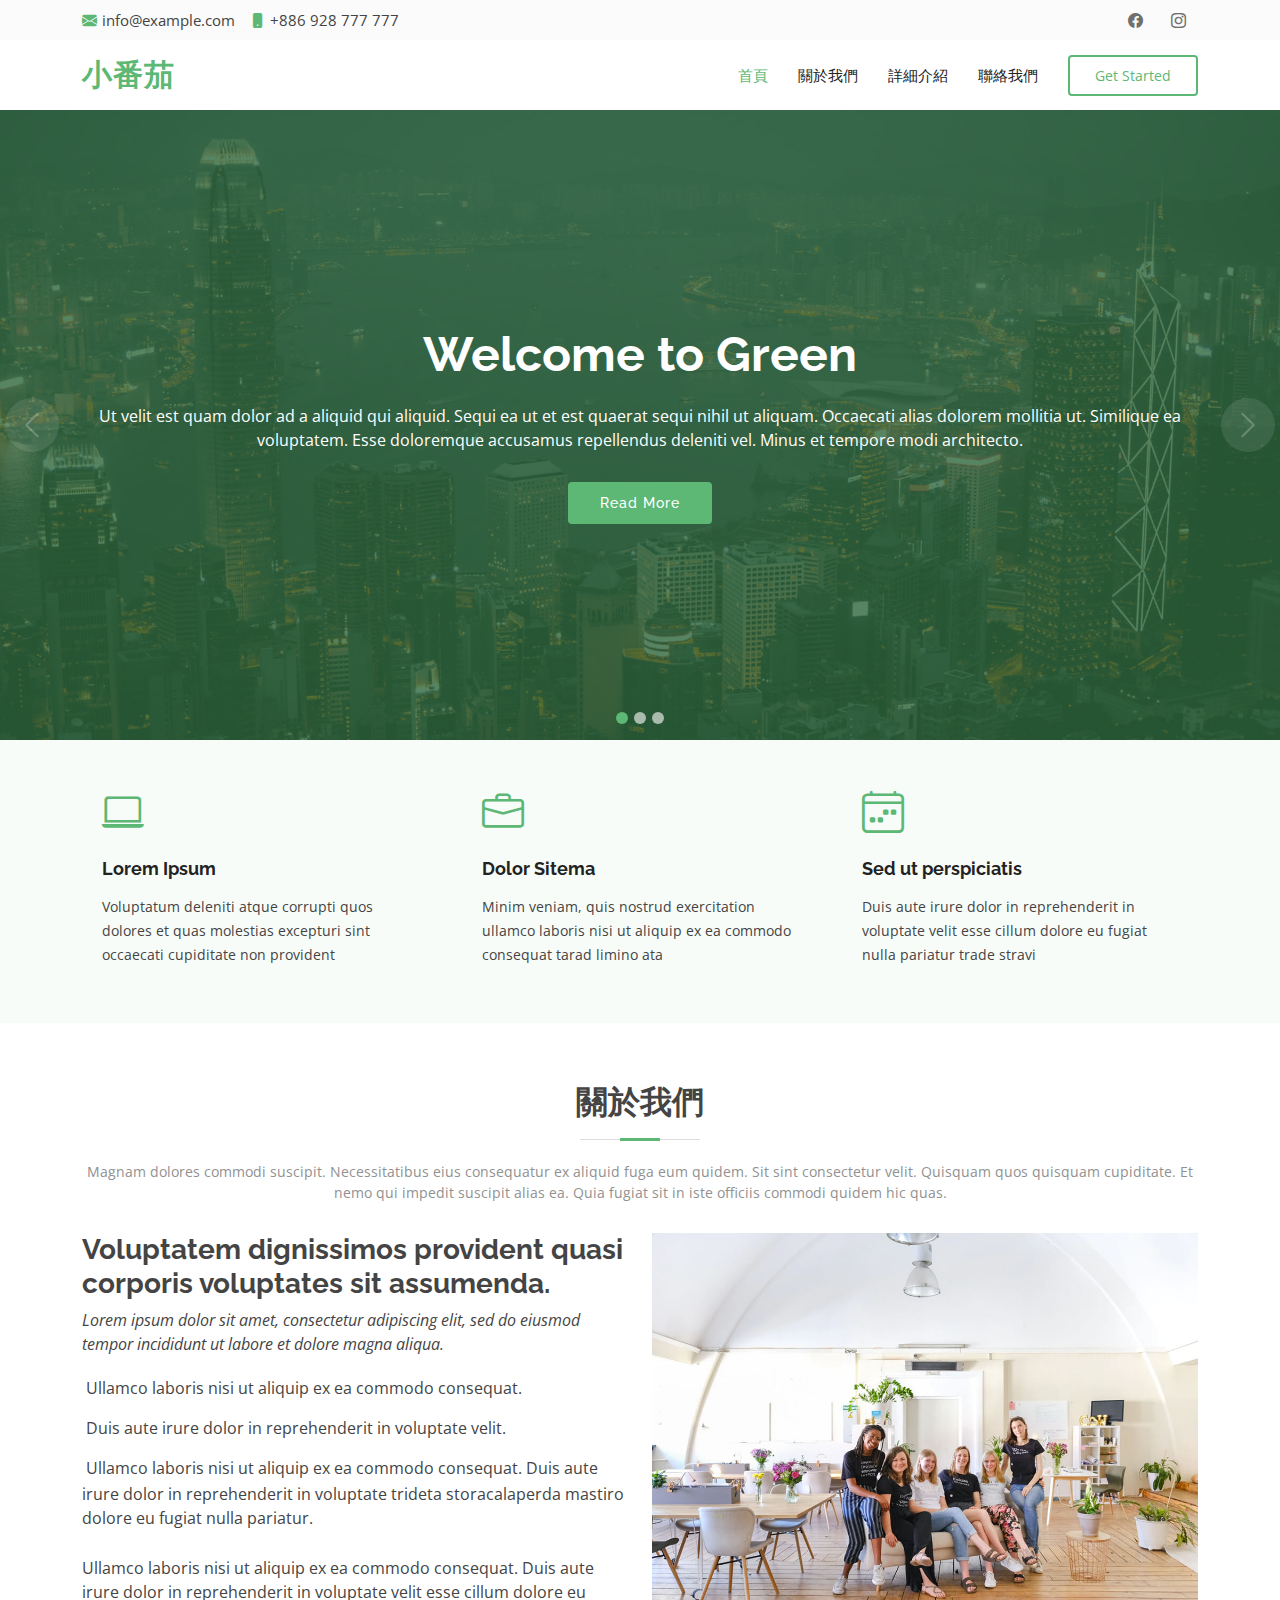
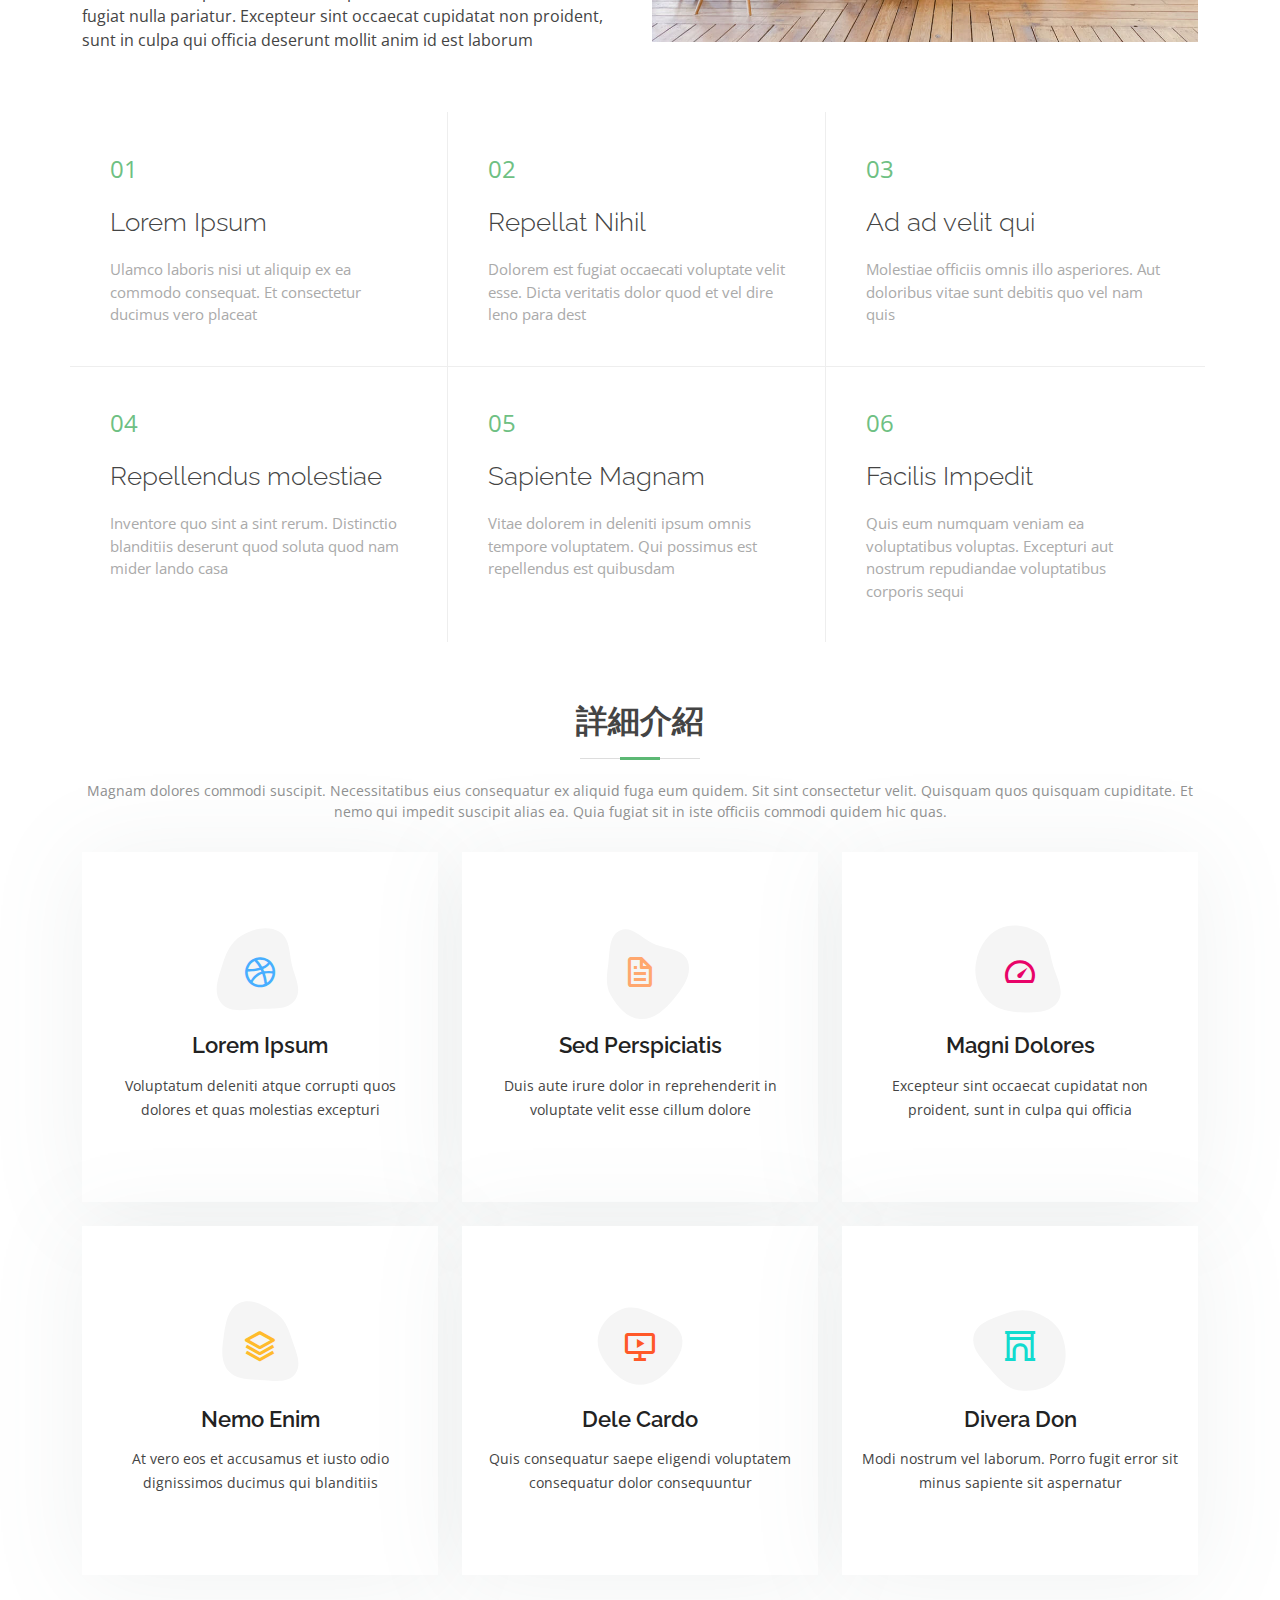
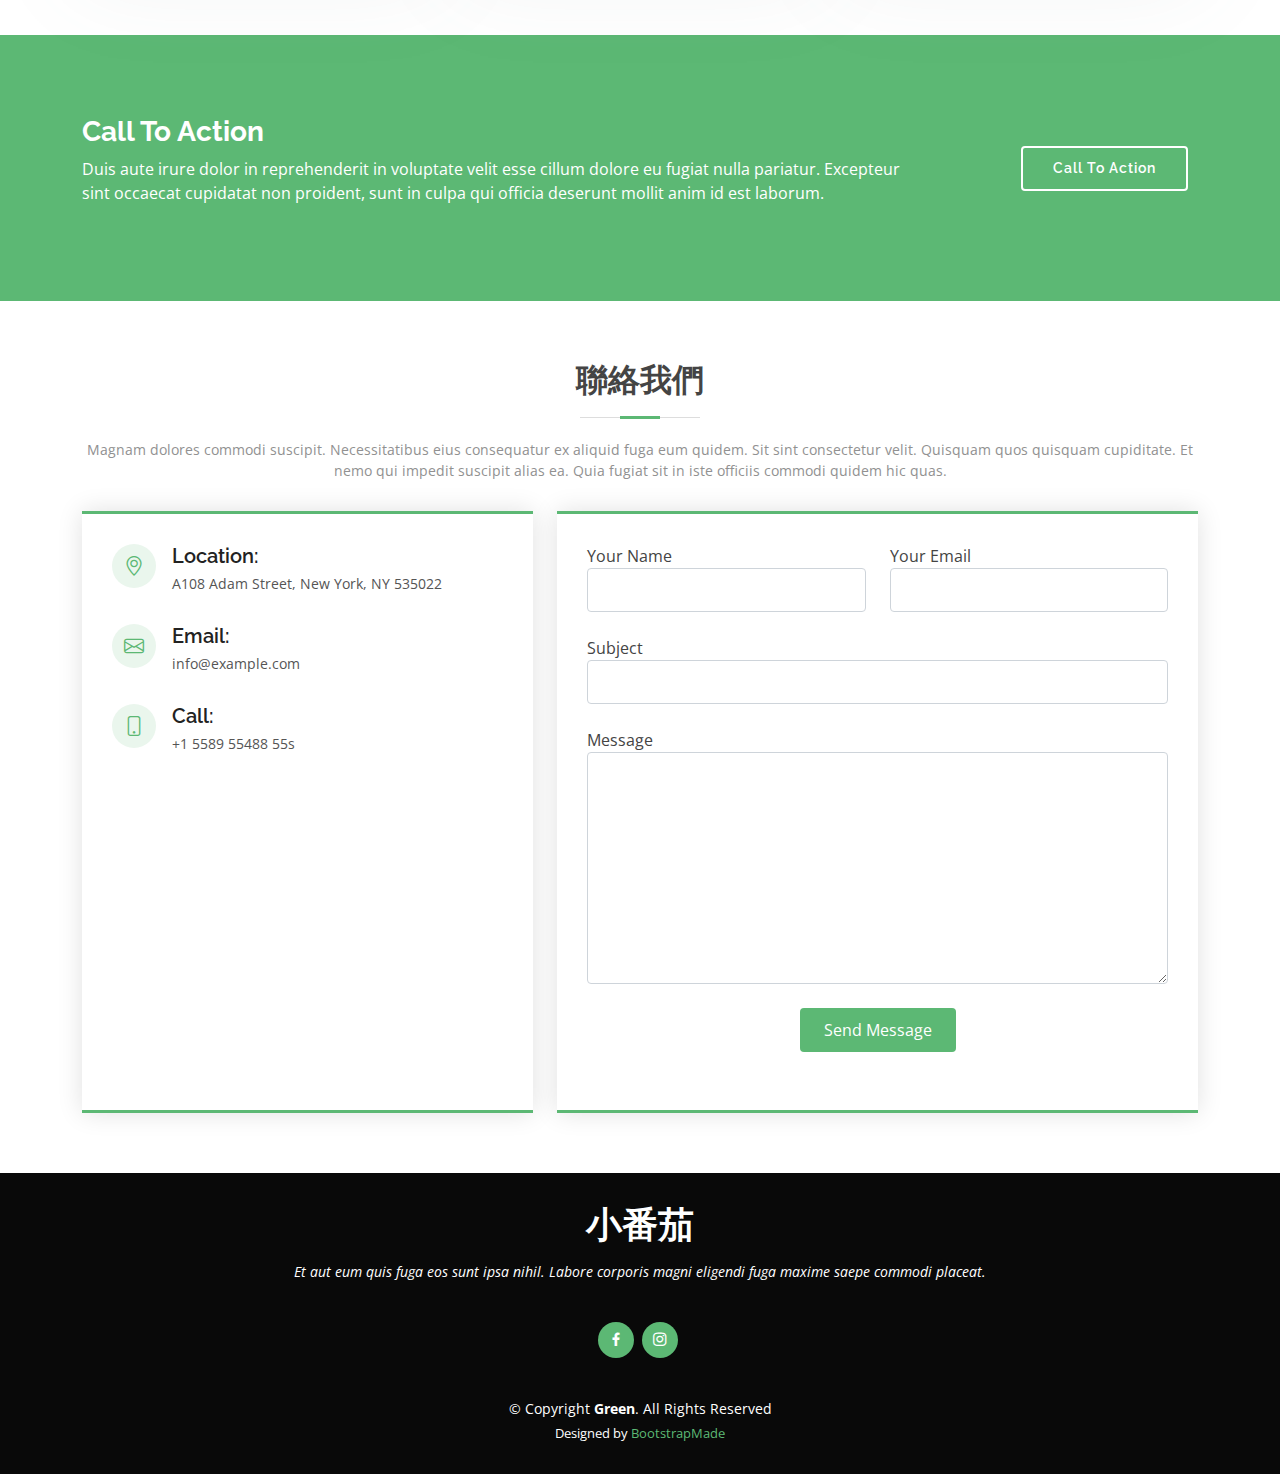
==== Green/index.html @ d003eef8 "init" ====
<!DOCTYPE html>
<html lang="en">
   <head>
      <meta charset="utf-8" />
      <meta content="width=device-width, initial-scale=1.0" name="viewport" />

      <title>範本1-首頁</title>
      <meta content="" name="description" />
      <meta content="" name="keywords" />

      <!-- Favicons -->
      <link href="assets/img/favicon.png" rel="icon" />
      <link href="assets/img/apple-touch-icon.png" rel="apple-touch-icon" />

      <!-- Google Fonts -->
      <link
         href="https://fonts.googleapis.com/css?family=Open+Sans:300,300i,400,400i,600,600i,700,700i|Raleway:300,300i,400,400i,500,500i,600,600i,700,700i|Poppins:300,300i,400,400i,500,500i,600,600i,700,700i"
         rel="stylesheet"
      />

      <!-- Vendor CSS Files -->
      <link href="assets/vendor/animate.css/animate.min.css" rel="stylesheet" />
      <link
         href="assets/vendor/bootstrap/css/bootstrap.min.css"
         rel="stylesheet"
      />
      <link
         href="assets/vendor/bootstrap-icons/bootstrap-icons.css"
         rel="stylesheet"
      />
      <link
         href="assets/vendor/boxicons/css/boxicons.min.css"
         rel="stylesheet"
      />
      <link
         href="assets/vendor/glightbox/css/glightbox.min.css"
         rel="stylesheet"
      />
      <link
         href="assets/vendor/swiper/swiper-bundle.min.css"
         rel="stylesheet"
      />

      <!-- Template Main CSS File -->
      <link href="assets/css/style.css" rel="stylesheet" />

      <!-- =======================================================
  * Template Name: Green - v4.7.0
  * Template URL: https://bootstrapmade.com/green-free-one-page-bootstrap-template/
  * Author: BootstrapMade.com
  * License: https://bootstrapmade.com/license/
  ======================================================== -->
   </head>

   <body>
      <!-- ======= Top Bar ======= -->
      <section id="topbar" class="d-flex align-items-center">
         <div
            class="container d-flex justify-content-center justify-content-md-between"
         >
            <div class="contact-info d-flex align-items-center">
               <i class="bi bi-envelope-fill"></i
               ><a href="mailto:contact@example.com">info@example.com</a>
               <i class="bi bi-phone-fill phone-icon"></i> +886 928 777 777
            </div>
            <div class="social-links d-none d-md-block">
               <!-- <a href="#" class="twitter"><i class="bi bi-twitter"></i></a> -->
               <a href="#" class="facebook"><i class="bi bi-facebook"></i></a>
               <a href="#" class="instagram"><i class="bi bi-instagram"></i></a>
               <!-- <a href="#" class="linkedin"><i class="bi bi-linkedin"></i></i></a> -->
            </div>
         </div>
      </section>

      <!-- ======= Header ======= -->
      <header id="header" class="d-flex align-items-center">
         <div class="container d-flex align-items-center">
            <h1 class="logo me-auto"><a href="index.html">小番茄</a></h1>
            <!-- Uncomment below if you prefer to use an image logo -->
            <!-- <a href="index.html" class="logo me-auto"><img src="assets/img/logo.png" alt="" class="img-fluid"></a>-->

            <nav id="navbar" class="navbar">
               <ul>
                  <li>
                     <a class="nav-link scrollto active" href="#hero">首頁</a>
                  </li>
                  <li>
                     <a class="nav-link scrollto" href="#about">關於我們</a>
                  </li>
                  <li>
                     <a class="nav-link scrollto" href="#services">詳細介紹</a>
                  </li>
                  <!-- <li>
                     <a class="nav-link scrollto" href="#portfolio"
                        >Portfolio</a
                     >
                  </li> -->
                  <!-- <li><a class="nav-link scrollto" href="#team">Team</a></li> -->
                  <!-- <li class="dropdown">
                     <a href="#"
                        ><span>Drop Down</span>
                        <i class="bi bi-chevron-down"></i
                     ></a>
                     <ul>
                        <li><a href="#">Drop Down 1</a></li>
                        <li class="dropdown">
                           <a href="#"
                              ><span>Deep Drop Down</span>
                              <i class="bi bi-chevron-right"></i
                           ></a>
                           <ul>
                              <li><a href="#">Deep Drop Down 1</a></li>
                              <li><a href="#">Deep Drop Down 2</a></li>
                              <li><a href="#">Deep Drop Down 3</a></li>
                              <li><a href="#">Deep Drop Down 4</a></li>
                              <li><a href="#">Deep Drop Down 5</a></li>
                           </ul>
                        </li>
                        <li><a href="#">Drop Down 2</a></li>
                        <li><a href="#">Drop Down 3</a></li>
                        <li><a href="#">Drop Down 4</a></li>
                     </ul>
                  </li> -->
                  <li>
                     <a class="nav-link scrollto" href="#contact">聯絡我們</a>
                  </li>
                  <li>
                     <a class="getstarted scrollto" href="#about"
                        >Get Started</a
                     >
                  </li>
               </ul>
               <i class="bi bi-list mobile-nav-toggle"></i>
            </nav>
            <!-- .navbar -->
         </div>
      </header>
      <!-- End Header -->

      <!-- ======= Hero Section ======= -->
      <section id="hero">
         <div
            id="heroCarousel"
            data-bs-interval="5000"
            class="carousel slide carousel-fade"
            data-bs-ride="carousel"
         >
            <ol class="carousel-indicators" id="hero-carousel-indicators"></ol>

            <div class="carousel-inner" role="listbox">
               <!-- Slide 1 -->
               <div
                  class="carousel-item active"
                  style="background-image: url(assets/img/slide/slide-1.jpg)"
               >
                  <div class="carousel-container">
                     <div class="container">
                        <h2 class="animate__animated animate__fadeInDown">
                           Welcome to <span>Green</span>
                        </h2>
                        <p class="animate__animated animate__fadeInUp">
                           Ut velit est quam dolor ad a aliquid qui aliquid.
                           Sequi ea ut et est quaerat sequi nihil ut aliquam.
                           Occaecati alias dolorem mollitia ut. Similique ea
                           voluptatem. Esse doloremque accusamus repellendus
                           deleniti vel. Minus et tempore modi architecto.
                        </p>
                        <a
                           href="#about"
                           class="btn-get-started animate__animated animate__fadeInUp scrollto"
                           >Read More</a
                        >
                     </div>
                  </div>
               </div>

               <!-- Slide 2 -->
               <div
                  class="carousel-item"
                  style="background-image: url(assets/img/slide/slide-2.jpg)"
               >
                  <div class="carousel-container">
                     <div class="container">
                        <h2 class="animate__animated animate__fadeInDown">
                           Lorem Ipsum Dolor
                        </h2>
                        <p class="animate__animated animate__fadeInUp">
                           Ut velit est quam dolor ad a aliquid qui aliquid.
                           Sequi ea ut et est quaerat sequi nihil ut aliquam.
                           Occaecati alias dolorem mollitia ut. Similique ea
                           voluptatem. Esse doloremque accusamus repellendus
                           deleniti vel. Minus et tempore modi architecto.
                        </p>
                        <a
                           href="#about"
                           class="btn-get-started animate__animated animate__fadeInUp scrollto"
                           >Read More</a
                        >
                     </div>
                  </div>
               </div>

               <!-- Slide 3 -->
               <div
                  class="carousel-item"
                  style="background-image: url(assets/img/slide/slide-3.jpg)"
               >
                  <div class="carousel-container">
                     <div class="container">
                        <h2 class="animate__animated animate__fadeInDown">
                           Sequi ea ut et est quaerat
                        </h2>
                        <p class="animate__animated animate__fadeInUp">
                           Ut velit est quam dolor ad a aliquid qui aliquid.
                           Sequi ea ut et est quaerat sequi nihil ut aliquam.
                           Occaecati alias dolorem mollitia ut. Similique ea
                           voluptatem. Esse doloremque accusamus repellendus
                           deleniti vel. Minus et tempore modi architecto.
                        </p>
                        <a
                           href="#about"
                           class="btn-get-started animate__animated animate__fadeInUp scrollto"
                           >Read More</a
                        >
                     </div>
                  </div>
               </div>
            </div>

            <a
               class="carousel-control-prev"
               href="#heroCarousel"
               role="button"
               data-bs-slide="prev"
            >
               <span
                  class="carousel-control-prev-icon bi bi-chevron-left"
                  aria-hidden="true"
               ></span>
            </a>

            <a
               class="carousel-control-next"
               href="#heroCarousel"
               role="button"
               data-bs-slide="next"
            >
               <span
                  class="carousel-control-next-icon bi bi-chevron-right"
                  aria-hidden="true"
               ></span>
            </a>
         </div>
      </section>
      <!-- End Hero -->

      <main id="main">
         <!-- ======= Featured Services Section ======= -->
         <section id="featured-services" class="featured-services section-bg">
            <div class="container">
               <div class="row no-gutters">
                  <div class="col-lg-4 col-md-6">
                     <div class="icon-box">
                        <div class="icon"><i class="bi bi-laptop"></i></div>
                        <h4 class="title"><a href="">Lorem Ipsum</a></h4>
                        <p class="description">
                           Voluptatum deleniti atque corrupti quos dolores et
                           quas molestias excepturi sint occaecati cupiditate
                           non provident
                        </p>
                     </div>
                  </div>
                  <div class="col-lg-4 col-md-6">
                     <div class="icon-box">
                        <div class="icon"><i class="bi bi-briefcase"></i></div>
                        <h4 class="title"><a href="">Dolor Sitema</a></h4>
                        <p class="description">
                           Minim veniam, quis nostrud exercitation ullamco
                           laboris nisi ut aliquip ex ea commodo consequat tarad
                           limino ata
                        </p>
                     </div>
                  </div>
                  <div class="col-lg-4 col-md-6">
                     <div class="icon-box">
                        <div class="icon">
                           <i class="bi bi-calendar4-week"></i>
                        </div>
                        <h4 class="title">
                           <a href="">Sed ut perspiciatis</a>
                        </h4>
                        <p class="description">
                           Duis aute irure dolor in reprehenderit in voluptate
                           velit esse cillum dolore eu fugiat nulla pariatur
                           trade stravi
                        </p>
                     </div>
                  </div>
               </div>
            </div>
         </section>
         <!-- End Featured Services Section -->

         <!-- ======= About Us Section ======= -->
         <section id="about" class="about">
            <div class="container">
               <div class="section-title">
                  <h2>關於我們</h2>
                  <p>
                     Magnam dolores commodi suscipit. Necessitatibus eius
                     consequatur ex aliquid fuga eum quidem. Sit sint
                     consectetur velit. Quisquam quos quisquam cupiditate. Et
                     nemo qui impedit suscipit alias ea. Quia fugiat sit in iste
                     officiis commodi quidem hic quas.
                  </p>
               </div>

               <div class="row">
                  <div class="col-lg-6 order-1 order-lg-2">
                     <img src="assets/img/about.jpg" class="img-fluid" alt="" />
                  </div>
                  <div class="col-lg-6 pt-4 pt-lg-0 order-2 order-lg-1 content">
                     <h3>
                        Voluptatem dignissimos provident quasi corporis
                        voluptates sit assumenda.
                     </h3>
                     <p class="fst-italic">
                        Lorem ipsum dolor sit amet, consectetur adipiscing elit,
                        sed do eiusmod tempor incididunt ut labore et dolore
                        magna aliqua.
                     </p>
                     <ul>
                        <li>
                           <i class="bi bi-check-circled"></i> Ullamco laboris
                           nisi ut aliquip ex ea commodo consequat.
                        </li>
                        <li>
                           <i class="bi bi-check-circled"></i> Duis aute irure
                           dolor in reprehenderit in voluptate velit.
                        </li>
                        <li>
                           <i class="bi bi-check-circled"></i> Ullamco laboris
                           nisi ut aliquip ex ea commodo consequat. Duis aute
                           irure dolor in reprehenderit in voluptate trideta
                           storacalaperda mastiro dolore eu fugiat nulla
                           pariatur.
                        </li>
                     </ul>
                     <p>
                        Ullamco laboris nisi ut aliquip ex ea commodo consequat.
                        Duis aute irure dolor in reprehenderit in voluptate
                        velit esse cillum dolore eu fugiat nulla pariatur.
                        Excepteur sint occaecat cupidatat non proident, sunt in
                        culpa qui officia deserunt mollit anim id est laborum
                     </p>
                  </div>
               </div>
            </div>
         </section>
         <!-- End About Us Section -->

         <!-- ======= Why Us Section ======= -->
         <section id="why-us" class="why-us">
            <div class="container">
               <div class="row no-gutters">
                  <div class="col-lg-4 col-md-6 content-item">
                     <span>01</span>
                     <h4>Lorem Ipsum</h4>
                     <p>
                        Ulamco laboris nisi ut aliquip ex ea commodo consequat.
                        Et consectetur ducimus vero placeat
                     </p>
                  </div>

                  <div class="col-lg-4 col-md-6 content-item">
                     <span>02</span>
                     <h4>Repellat Nihil</h4>
                     <p>
                        Dolorem est fugiat occaecati voluptate velit esse. Dicta
                        veritatis dolor quod et vel dire leno para dest
                     </p>
                  </div>

                  <div class="col-lg-4 col-md-6 content-item">
                     <span>03</span>
                     <h4>Ad ad velit qui</h4>
                     <p>
                        Molestiae officiis omnis illo asperiores. Aut doloribus
                        vitae sunt debitis quo vel nam quis
                     </p>
                  </div>

                  <div class="col-lg-4 col-md-6 content-item">
                     <span>04</span>
                     <h4>Repellendus molestiae</h4>
                     <p>
                        Inventore quo sint a sint rerum. Distinctio blanditiis
                        deserunt quod soluta quod nam mider lando casa
                     </p>
                  </div>

                  <div class="col-lg-4 col-md-6 content-item">
                     <span>05</span>
                     <h4>Sapiente Magnam</h4>
                     <p>
                        Vitae dolorem in deleniti ipsum omnis tempore
                        voluptatem. Qui possimus est repellendus est quibusdam
                     </p>
                  </div>

                  <div class="col-lg-4 col-md-6 content-item">
                     <span>06</span>
                     <h4>Facilis Impedit</h4>
                     <p>
                        Quis eum numquam veniam ea voluptatibus voluptas.
                        Excepturi aut nostrum repudiandae voluptatibus corporis
                        sequi
                     </p>
                  </div>
               </div>
            </div>
         </section>
         <!-- End Why Us Section -->

         <!-- ======= Our Clients Section ======= -->
         <!-- <section id="clients" class="clients">
            <div class="container">
               <div class="section-title">
                  <h2>Our Clients</h2>
                  <p>
                     Magnam dolores commodi suscipit. Necessitatibus eius
                     consequatur ex aliquid fuga eum quidem. Sit sint
                     consectetur velit. Quisquam quos quisquam cupiditate. Et
                     nemo qui impedit suscipit alias ea. Quia fugiat sit in iste
                     officiis commodi quidem hic quas.
                  </p>
               </div>

               <div class="clients-slider swiper">
                  <div class="swiper-wrapper align-items-center">
                     <div class="swiper-slide">
                        <img
                           src="assets/img/clients/client-1.png"
                           class="img-fluid"
                           alt=""
                        />
                     </div>
                     <div class="swiper-slide">
                        <img
                           src="assets/img/clients/client-2.png"
                           class="img-fluid"
                           alt=""
                        />
                     </div>
                     <div class="swiper-slide">
                        <img
                           src="assets/img/clients/client-3.png"
                           class="img-fluid"
                           alt=""
                        />
                     </div>
                     <div class="swiper-slide">
                        <img
                           src="assets/img/clients/client-4.png"
                           class="img-fluid"
                           alt=""
                        />
                     </div>
                     <div class="swiper-slide">
                        <img
                           src="assets/img/clients/client-5.png"
                           class="img-fluid"
                           alt=""
                        />
                     </div>
                     <div class="swiper-slide">
                        <img
                           src="assets/img/clients/client-6.png"
                           class="img-fluid"
                           alt=""
                        />
                     </div>
                     <div class="swiper-slide">
                        <img
                           src="assets/img/clients/client-7.png"
                           class="img-fluid"
                           alt=""
                        />
                     </div>
                     <div class="swiper-slide">
                        <img
                           src="assets/img/clients/client-8.png"
                           class="img-fluid"
                           alt=""
                        />
                     </div>
                  </div>
                  <div class="swiper-pagination"></div>
               </div>
            </div>
         </section> -->
         <!-- End Our Clients Section -->

         <!-- ======= Services Section ======= -->
         <section id="services" class="services">
            <div class="container">
               <div class="section-title">
                  <h2>詳細介紹</h2>
                  <p>
                     Magnam dolores commodi suscipit. Necessitatibus eius
                     consequatur ex aliquid fuga eum quidem. Sit sint
                     consectetur velit. Quisquam quos quisquam cupiditate. Et
                     nemo qui impedit suscipit alias ea. Quia fugiat sit in iste
                     officiis commodi quidem hic quas.
                  </p>
               </div>

               <div class="row">
                  <div
                     class="col-lg-4 col-md-6 d-flex align-items-stretch"
                     data-aos="zoom-in"
                     data-aos-delay="100"
                  >
                     <div class="icon-box iconbox-blue">
                        <div class="icon">
                           <svg
                              width="100"
                              height="100"
                              viewBox="0 0 600 600"
                              xmlns="http://www.w3.org/2000/svg"
                           >
                              <path
                                 stroke="none"
                                 stroke-width="0"
                                 fill="#f5f5f5"
                                 d="M300,521.0016835830174C376.1290562159157,517.8887921683347,466.0731472004068,529.7835943286574,510.70327084640275,468.03025145048787C554.3714126377745,407.6079735673963,508.03601936045806,328.9844924480964,491.2728898941984,256.3432110539036C474.5976632858925,184.082847569629,479.9380746630129,96.60480741107993,416.23090153303,58.64404602377083C348.86323505073057,18.502131276798302,261.93793281208167,40.57373210992963,193.5410806939664,78.93577620505333C130.42746243093433,114.334589627462,98.30271207620316,179.96522072025542,76.75703585869454,249.04625023123273C51.97151888228291,328.5150500222984,13.704378332031375,421.85034740162234,66.52175969318436,486.19268352777647C119.04800174914682,550.1803526380478,217.28368757567262,524.383925680826,300,521.0016835830174"
                              ></path>
                           </svg>
                           <i class="bx bxl-dribbble"></i>
                        </div>
                        <h4><a href="">Lorem Ipsum</a></h4>
                        <p>
                           Voluptatum deleniti atque corrupti quos dolores et
                           quas molestias excepturi
                        </p>
                     </div>
                  </div>

                  <div
                     class="col-lg-4 col-md-6 d-flex align-items-stretch mt-4 mt-md-0"
                     data-aos="zoom-in"
                     data-aos-delay="200"
                  >
                     <div class="icon-box iconbox-orange">
                        <div class="icon">
                           <svg
                              width="100"
                              height="100"
                              viewBox="0 0 600 600"
                              xmlns="http://www.w3.org/2000/svg"
                           >
                              <path
                                 stroke="none"
                                 stroke-width="0"
                                 fill="#f5f5f5"
                                 d="M300,582.0697525312426C382.5290701553225,586.8405444964366,449.9789794690241,525.3245884688669,502.5850820975895,461.55621195738473C556.606425686781,396.0723002908107,615.8543463187945,314.28637112970534,586.6730223649479,234.56875336149918C558.9533121215079,158.8439757836574,454.9685369536778,164.00468322053177,381.49747125262974,130.76875717737553C312.15926192815925,99.40240125094834,248.97055460311594,18.661163978235184,179.8680185752513,50.54337015887873C110.5421016452524,82.52863877960104,119.82277516462835,180.83849132639028,109.12597500060166,256.43424936330496C100.08760227029461,320.3096726198365,92.17705696193138,384.0621239912766,124.79988738764834,439.7174275375508C164.83382741302287,508.01625554203684,220.96474134820875,577.5009287672846,300,582.0697525312426"
                              ></path>
                           </svg>
                           <i class="bx bx-file"></i>
                        </div>
                        <h4><a href="">Sed Perspiciatis</a></h4>
                        <p>
                           Duis aute irure dolor in reprehenderit in voluptate
                           velit esse cillum dolore
                        </p>
                     </div>
                  </div>

                  <div
                     class="col-lg-4 col-md-6 d-flex align-items-stretch mt-4 mt-lg-0"
                     data-aos="zoom-in"
                     data-aos-delay="300"
                  >
                     <div class="icon-box iconbox-pink">
                        <div class="icon">
                           <svg
                              width="100"
                              height="100"
                              viewBox="0 0 600 600"
                              xmlns="http://www.w3.org/2000/svg"
                           >
                              <path
                                 stroke="none"
                                 stroke-width="0"
                                 fill="#f5f5f5"
                                 d="M300,541.5067337569781C382.14930387511276,545.0595476570109,479.8736841581634,548.3450877840088,526.4010558755058,480.5488172755941C571.5218469581645,414.80211281144784,517.5187510058486,332.0715597781072,496.52539010469104,255.14436215662573C477.37192572678356,184.95920475031193,473.57363656557914,105.61284051026155,413.0603344069578,65.22779650032875C343.27470386102294,18.654635553484475,251.2091493199835,5.337323636656869,175.0934190732945,40.62881213300186C97.87086631185822,76.43348514350839,51.98124368387456,156.15599469081315,36.44837278890362,239.84606092416172C21.716077023791087,319.22268207091537,43.775223500013084,401.1760424656574,96.891909868211,461.97329694683043C147.22146801428983,519.5804099606455,223.5754009179313,538.201503339737,300,541.5067337569781"
                              ></path>
                           </svg>
                           <i class="bx bx-tachometer"></i>
                        </div>
                        <h4><a href="">Magni Dolores</a></h4>
                        <p>
                           Excepteur sint occaecat cupidatat non proident, sunt
                           in culpa qui officia
                        </p>
                     </div>
                  </div>

                  <div
                     class="col-lg-4 col-md-6 d-flex align-items-stretch mt-4"
                     data-aos="zoom-in"
                     data-aos-delay="100"
                  >
                     <div class="icon-box iconbox-yellow">
                        <div class="icon">
                           <svg
                              width="100"
                              height="100"
                              viewBox="0 0 600 600"
                              xmlns="http://www.w3.org/2000/svg"
                           >
                              <path
                                 stroke="none"
                                 stroke-width="0"
                                 fill="#f5f5f5"
                                 d="M300,503.46388370962813C374.79870501325706,506.71871716319447,464.8034551963731,527.1746412648533,510.4981551193396,467.86667711651364C555.9287308511215,408.9015244558933,512.6030010748507,327.5744911775523,490.211057578863,256.5855673507754C471.097692560561,195.9906835881958,447.69079081568157,138.11976852964426,395.19560036434837,102.3242989838813C329.3053358748298,57.3949838291264,248.02791733380457,8.279543830951368,175.87071277845988,42.242879143198664C103.41431057327972,76.34704239035025,93.79494320519305,170.9812938413882,81.28167332365135,250.07896920659033C70.17666984294237,320.27484674793965,64.84698225790005,396.69656628748305,111.28512138212992,450.4950937839243C156.20124167950087,502.5303643271138,231.32542653798444,500.4755392045468,300,503.46388370962813"
                              ></path>
                           </svg>
                           <i class="bx bx-layer"></i>
                        </div>
                        <h4><a href="">Nemo Enim</a></h4>
                        <p>
                           At vero eos et accusamus et iusto odio dignissimos
                           ducimus qui blanditiis
                        </p>
                     </div>
                  </div>

                  <div
                     class="col-lg-4 col-md-6 d-flex align-items-stretch mt-4"
                     data-aos="zoom-in"
                     data-aos-delay="200"
                  >
                     <div class="icon-box iconbox-red">
                        <div class="icon">
                           <svg
                              width="100"
                              height="100"
                              viewBox="0 0 600 600"
                              xmlns="http://www.w3.org/2000/svg"
                           >
                              <path
                                 stroke="none"
                                 stroke-width="0"
                                 fill="#f5f5f5"
                                 d="M300,532.3542879108572C369.38199826031484,532.3153073249985,429.10787420159085,491.63046689027357,474.5244479745417,439.17860296908856C522.8885846962883,383.3225815378663,569.1668002868075,314.3205725914397,550.7432151929288,242.7694973846089C532.6665558377875,172.5657663291529,456.2379748765914,142.6223662098291,390.3689995646985,112.34683881706744C326.66090330228417,83.06452184765237,258.84405631176094,53.51806209861945,193.32584062364296,78.48882559362697C121.61183558270385,105.82097193414197,62.805066853699245,167.19869350419734,48.57481801355237,242.6138429142374C34.843463184063346,315.3850353017275,76.69343916112496,383.4422959591041,125.22947124332185,439.3748458443577C170.7312796277747,491.8107796887764,230.57421082200815,532.3932930995766,300,532.3542879108572"
                              ></path>
                           </svg>
                           <i class="bx bx-slideshow"></i>
                        </div>
                        <h4><a href="">Dele Cardo</a></h4>
                        <p>
                           Quis consequatur saepe eligendi voluptatem
                           consequatur dolor consequuntur
                        </p>
                     </div>
                  </div>

                  <div
                     class="col-lg-4 col-md-6 d-flex align-items-stretch mt-4"
                     data-aos="zoom-in"
                     data-aos-delay="300"
                  >
                     <div class="icon-box iconbox-teal">
                        <div class="icon">
                           <svg
                              width="100"
                              height="100"
                              viewBox="0 0 600 600"
                              xmlns="http://www.w3.org/2000/svg"
                           >
                              <path
                                 stroke="none"
                                 stroke-width="0"
                                 fill="#f5f5f5"
                                 d="M300,566.797414625762C385.7384707136149,576.1784315230908,478.7894351017131,552.8928747891023,531.9192734346935,484.94944893311C584.6109503024035,417.5663521118492,582.489472248146,322.67544863468447,553.9536738515405,242.03673114598146C529.1557734026468,171.96086150256528,465.24506316201064,127.66468636344209,395.9583748389544,100.7403814666027C334.2173773831606,76.7482773500951,269.4350130405921,84.62216499799875,207.1952322260088,107.2889140133804C132.92018162631612,134.33871894543012,41.79353780512637,160.00259165414826,22.644507872594943,236.69541883565114C3.319112789854554,314.0945973066697,72.72355303640163,379.243833228382,124.04198916343866,440.3218312028393C172.9286146004772,498.5055451809895,224.45579914871206,558.5317968840102,300,566.797414625762"
                              ></path>
                           </svg>
                           <i class="bx bx-arch"></i>
                        </div>
                        <h4><a href="">Divera Don</a></h4>
                        <p>
                           Modi nostrum vel laborum. Porro fugit error sit minus
                           sapiente sit aspernatur
                        </p>
                     </div>
                  </div>
               </div>
            </div>
         </section>
         <!-- End Services Section -->

         <!-- ======= Cta Section ======= -->
         <section id="cta" class="cta">
            <div class="container">
               <div class="row">
                  <div class="col-lg-9 text-center text-lg-start">
                     <h3>Call To Action</h3>
                     <p>
                        Duis aute irure dolor in reprehenderit in voluptate
                        velit esse cillum dolore eu fugiat nulla pariatur.
                        Excepteur sint occaecat cupidatat non proident, sunt in
                        culpa qui officia deserunt mollit anim id est laborum.
                     </p>
                  </div>
                  <div class="col-lg-3 cta-btn-container text-center">
                     <a class="cta-btn align-middle" href="#">Call To Action</a>
                  </div>
               </div>
            </div>
         </section>
         <!-- End Cta Section -->

         <!-- ======= Portfolio Section ======= -->
         <!-- <section id="portfolio" class="portfolio">
            <div class="container">
               <div class="section-title">
                  <h2>Portfolio</h2>
                  <p>
                     Magnam dolores commodi suscipit. Necessitatibus eius
                     consequatur ex aliquid fuga eum quidem. Sit sint
                     consectetur velit. Quisquam quos quisquam cupiditate. Et
                     nemo qui impedit suscipit alias ea. Quia fugiat sit in iste
                     officiis commodi quidem hic quas.
                  </p>
               </div>

               <div class="row">
                  <div class="col-lg-12 d-flex justify-content-center">
                     <ul id="portfolio-flters">
                        <li data-filter="*" class="filter-active">All</li>
                        <li data-filter=".filter-app">App</li>
                        <li data-filter=".filter-card">Card</li>
                        <li data-filter=".filter-web">Web</li>
                     </ul>
                  </div>
               </div>

               <div class="row portfolio-container">
                  <div class="col-lg-4 col-md-6 portfolio-item filter-app">
                     <div class="portfolio-wrap">
                        <img
                           src="assets/img/portfolio/portfolio-1.jpg"
                           class="img-fluid"
                           alt=""
                        />
                        <div class="portfolio-info">
                           <h4>App 1</h4>
                           <p>App</p>
                           <div class="portfolio-links">
                              <a
                                 href="assets/img/portfolio/portfolio-1.jpg"
                                 data-gallery="portfolioGallery"
                                 class="portfolio-lightbox"
                                 title="App 1"
                                 ><i class="bx bx-plus"></i
                              ></a>
                              <a
                                 href="portfolio-details.html"
                                 title="More Details"
                                 ><i class="bx bx-link"></i
                              ></a>
                           </div>
                        </div>
                     </div>
                  </div>

                  <div class="col-lg-4 col-md-6 portfolio-item filter-web">
                     <div class="portfolio-wrap">
                        <img
                           src="assets/img/portfolio/portfolio-2.jpg"
                           class="img-fluid"
                           alt=""
                        />
                        <div class="portfolio-info">
                           <h4>Web 3</h4>
                           <p>Web</p>
                           <div class="portfolio-links">
                              <a
                                 href="assets/img/portfolio/portfolio-2.jpg"
                                 data-gallery="portfolioGallery"
                                 class="portfolio-lightbox"
                                 title="Web 3"
                                 ><i class="bx bx-plus"></i
                              ></a>
                              <a
                                 href="portfolio-details.html"
                                 title="More Details"
                                 ><i class="bx bx-link"></i
                              ></a>
                           </div>
                        </div>
                     </div>
                  </div>

                  <div class="col-lg-4 col-md-6 portfolio-item filter-app">
                     <div class="portfolio-wrap">
                        <img
                           src="assets/img/portfolio/portfolio-3.jpg"
                           class="img-fluid"
                           alt=""
                        />
                        <div class="portfolio-info">
                           <h4>App 2</h4>
                           <p>App</p>
                           <div class="portfolio-links">
                              <a
                                 href="assets/img/portfolio/portfolio-3.jpg"
                                 data-gallery="portfolioGallery"
                                 class="portfolio-lightbox"
                                 title="App 2"
                                 ><i class="bx bx-plus"></i
                              ></a>
                              <a
                                 href="portfolio-details.html"
                                 title="More Details"
                                 ><i class="bx bx-link"></i
                              ></a>
                           </div>
                        </div>
                     </div>
                  </div>

                  <div class="col-lg-4 col-md-6 portfolio-item filter-card">
                     <div class="portfolio-wrap">
                        <img
                           src="assets/img/portfolio/portfolio-4.jpg"
                           class="img-fluid"
                           alt=""
                        />
                        <div class="portfolio-info">
                           <h4>Card 2</h4>
                           <p>Card</p>
                           <div class="portfolio-links">
                              <a
                                 href="assets/img/portfolio/portfolio-4.jpg"
                                 data-gallery="portfolioGallery"
                                 class="portfolio-lightbox"
                                 title="Card 2"
                                 ><i class="bx bx-plus"></i
                              ></a>
                              <a
                                 href="portfolio-details.html"
                                 title="More Details"
                                 ><i class="bx bx-link"></i
                              ></a>
                           </div>
                        </div>
                     </div>
                  </div>

                  <div class="col-lg-4 col-md-6 portfolio-item filter-web">
                     <div class="portfolio-wrap">
                        <img
                           src="assets/img/portfolio/portfolio-5.jpg"
                           class="img-fluid"
                           alt=""
                        />
                        <div class="portfolio-info">
                           <h4>Web 2</h4>
                           <p>Web</p>
                           <div class="portfolio-links">
                              <a
                                 href="assets/img/portfolio/portfolio-5.jpg"
                                 data-gallery="portfolioGallery"
                                 class="portfolio-lightbox"
                                 title="Web 2"
                                 ><i class="bx bx-plus"></i
                              ></a>
                              <a
                                 href="portfolio-details.html"
                                 title="More Details"
                                 ><i class="bx bx-link"></i
                              ></a>
                           </div>
                        </div>
                     </div>
                  </div>

                  <div class="col-lg-4 col-md-6 portfolio-item filter-app">
                     <div class="portfolio-wrap">
                        <img
                           src="assets/img/portfolio/portfolio-6.jpg"
                           class="img-fluid"
                           alt=""
                        />
                        <div class="portfolio-info">
                           <h4>App 3</h4>
                           <p>App</p>
                           <div class="portfolio-links">
                              <a
                                 href="assets/img/portfolio/portfolio-6.jpg"
                                 data-gallery="portfolioGallery"
                                 class="portfolio-lightbox"
                                 title="App 3"
                                 ><i class="bx bx-plus"></i
                              ></a>
                              <a
                                 href="portfolio-details.html"
                                 title="More Details"
                                 ><i class="bx bx-link"></i
                              ></a>
                           </div>
                        </div>
                     </div>
                  </div>

                  <div class="col-lg-4 col-md-6 portfolio-item filter-card">
                     <div class="portfolio-wrap">
                        <img
                           src="assets/img/portfolio/portfolio-7.jpg"
                           class="img-fluid"
                           alt=""
                        />
                        <div class="portfolio-info">
                           <h4>Card 1</h4>
                           <p>Card</p>
                           <div class="portfolio-links">
                              <a
                                 href="assets/img/portfolio/portfolio-7.jpg"
                                 data-gallery="portfolioGallery"
                                 class="portfolio-lightbox"
                                 title="Card 1"
                                 ><i class="bx bx-plus"></i
                              ></a>
                              <a
                                 href="portfolio-details.html"
                                 title="More Details"
                                 ><i class="bx bx-link"></i
                              ></a>
                           </div>
                        </div>
                     </div>
                  </div>

                  <div class="col-lg-4 col-md-6 portfolio-item filter-card">
                     <div class="portfolio-wrap">
                        <img
                           src="assets/img/portfolio/portfolio-8.jpg"
                           class="img-fluid"
                           alt=""
                        />
                        <div class="portfolio-info">
                           <h4>Card 3</h4>
                           <p>Card</p>
                           <div class="portfolio-links">
                              <a
                                 href="assets/img/portfolio/portfolio-8.jpg"
                                 data-gallery="portfolioGallery"
                                 class="portfolio-lightbox"
                                 title="Card 3"
                                 ><i class="bx bx-plus"></i
                              ></a>
                              <a
                                 href="portfolio-details.html"
                                 title="More Details"
                                 ><i class="bx bx-link"></i
                              ></a>
                           </div>
                        </div>
                     </div>
                  </div>

                  <div class="col-lg-4 col-md-6 portfolio-item filter-web">
                     <div class="portfolio-wrap">
                        <img
                           src="assets/img/portfolio/portfolio-9.jpg"
                           class="img-fluid"
                           alt=""
                        />
                        <div class="portfolio-info">
                           <h4>Web 3</h4>
                           <p>Web</p>
                           <div class="portfolio-links">
                              <a
                                 href="assets/img/portfolio/portfolio-9.jpg"
                                 data-gallery="portfolioGallery"
                                 class="portfolio-lightbox"
                                 title="Web 3"
                                 ><i class="bx bx-plus"></i
                              ></a>
                              <a
                                 href="portfolio-details.html"
                                 title="More Details"
                                 ><i class="bx bx-link"></i
                              ></a>
                           </div>
                        </div>
                     </div>
                  </div>
               </div>
            </div>
         </section> -->
         <!-- End Portfolio Section -->

         <!-- ======= Team Section ======= -->
         <!-- <section id="team" class="team section-bg">
            <div class="container">
               <div class="section-title">
                  <h2>Team</h2>
                  <p>
                     Magnam dolores commodi suscipit. Necessitatibus eius
                     consequatur ex aliquid fuga eum quidem. Sit sint
                     consectetur velit. Quisquam quos quisquam cupiditate. Et
                     nemo qui impedit suscipit alias ea. Quia fugiat sit in iste
                     officiis commodi quidem hic quas.
                  </p>
               </div>

               <div class="row">
                  <div class="col-lg-4 col-md-6 d-flex align-items-stretch">
                     <div class="member">
                        <img src="assets/img/team/team-1.jpg" alt="" />
                        <h4>Walter White</h4>
                        <span>Chief Executive Officer</span>
                        <p>
                           Magni qui quod omnis unde et eos fuga et
                           exercitationem. Odio veritatis perspiciatis quaerat
                           qui aut aut aut
                        </p>
                        <div class="social">
                           <a href=""><i class="bi bi-twitter"></i></a>
                           <a href=""><i class="bi bi-facebook"></i></a>
                           <a href=""><i class="bi bi-instagram"></i></a>
                           <a href=""><i class="bi bi-linkedin"></i></a>
                        </div>
                     </div>
                  </div>

                  <div class="col-lg-4 col-md-6 d-flex align-items-stretch">
                     <div class="member">
                        <img src="assets/img/team/team-2.jpg" alt="" />
                        <h4>Sarah Jhinson</h4>
                        <span>Product Manager</span>
                        <p>
                           Repellat fugiat adipisci nemo illum nesciunt voluptas
                           repellendus. In architecto rerum rerum temporibus
                        </p>
                        <div class="social">
                           <a href=""><i class="bi bi-twitter"></i></a>
                           <a href=""><i class="bi bi-facebook"></i></a>
                           <a href=""><i class="bi bi-instagram"></i></a>
                           <a href=""><i class="bi bi-linkedin"></i></a>
                        </div>
                     </div>
                  </div>

                  <div class="col-lg-4 col-md-6 d-flex align-items-stretch">
                     <div class="member">
                        <img src="assets/img/team/team-3.jpg" alt="" />
                        <h4>William Anderson</h4>
                        <span>CTO</span>
                        <p>
                           Voluptas necessitatibus occaecati quia. Earum totam
                           consequuntur qui porro et laborum toro des clara
                        </p>
                        <div class="social">
                           <a href=""><i class="bi bi-twitter"></i></a>
                           <a href=""><i class="bi bi-facebook"></i></a>
                           <a href=""><i class="bi bi-instagram"></i></a>
                           <a href=""><i class="bi bi-linkedin"></i></a>
                        </div>
                     </div>
                  </div>
               </div>
            </div>
         </section> -->
         <!-- End Team Section -->

         <!-- ======= Contact Section ======= -->
         <section id="contact" class="contact">
            <div class="container">
               <div class="section-title">
                  <h2>聯絡我們</h2>
                  <p>
                     Magnam dolores commodi suscipit. Necessitatibus eius
                     consequatur ex aliquid fuga eum quidem. Sit sint
                     consectetur velit. Quisquam quos quisquam cupiditate. Et
                     nemo qui impedit suscipit alias ea. Quia fugiat sit in iste
                     officiis commodi quidem hic quas.
                  </p>
               </div>

               <div class="row">
                  <div class="col-lg-5 d-flex align-items-stretch">
                     <div class="info">
                        <div class="address">
                           <i class="bi bi-geo-alt"></i>
                           <h4>Location:</h4>
                           <p>A108 Adam Street, New York, NY 535022</p>
                        </div>

                        <div class="email">
                           <i class="bi bi-envelope"></i>
                           <h4>Email:</h4>
                           <p>info@example.com</p>
                        </div>

                        <div class="phone">
                           <i class="bi bi-phone"></i>
                           <h4>Call:</h4>
                           <p>+1 5589 55488 55s</p>
                        </div>

                        <iframe
                           src="https://www.google.com/maps/embed?pb=!1m14!1m8!1m3!1d12097.433213460943!2d-74.0062269!3d40.7101282!3m2!1i1024!2i768!4f13.1!3m3!1m2!1s0x0%3A0xb89d1fe6bc499443!2sDowntown+Conference+Center!5e0!3m2!1smk!2sbg!4v1539943755621"
                           frameborder="0"
                           style="border: 0; width: 100%; height: 290px"
                           allowfullscreen
                        ></iframe>
                     </div>
                  </div>

                  <div class="col-lg-7 mt-5 mt-lg-0 d-flex align-items-stretch">
                     <form
                        action="forms/contact.php"
                        method="post"
                        role="form"
                        class="php-email-form"
                     >
                        <div class="row">
                           <div class="form-group col-md-6">
                              <label for="name">Your Name</label>
                              <input
                                 type="text"
                                 name="name"
                                 class="form-control"
                                 id="name"
                                 required
                              />
                           </div>
                           <div class="form-group col-md-6 mt-3 mt-md-0">
                              <label for="name">Your Email</label>
                              <input
                                 type="email"
                                 class="form-control"
                                 name="email"
                                 id="email"
                                 required
                              />
                           </div>
                        </div>
                        <div class="form-group mt-3">
                           <label for="name">Subject</label>
                           <input
                              type="text"
                              class="form-control"
                              name="subject"
                              id="subject"
                              required
                           />
                        </div>
                        <div class="form-group mt-3">
                           <label for="name">Message</label>
                           <textarea
                              class="form-control"
                              name="message"
                              rows="10"
                              required
                           ></textarea>
                        </div>
                        <div class="my-3">
                           <div class="loading">Loading</div>
                           <div class="error-message"></div>
                           <div class="sent-message">
                              Your message has been sent. Thank you!
                           </div>
                        </div>
                        <div class="text-center">
                           <button type="submit">Send Message</button>
                        </div>
                     </form>
                  </div>
               </div>
            </div>
         </section>
         <!-- End Contact Section -->
      </main>
      <!-- End #main -->

      <!-- ======= Footer ======= -->
      <footer id="footer">
         <div class="container">
            <h3>小番茄</h3>
            <p>
               Et aut eum quis fuga eos sunt ipsa nihil. Labore corporis magni
               eligendi fuga maxime saepe commodi placeat.
            </p>
            <div class="social-links">
               <!-- <a href="#" class="twitter"><i class="bx bxl-twitter"></i></a> -->
               <a href="#" class="facebook"><i class="bx bxl-facebook"></i></a>
               <a href="#" class="instagram"
                  ><i class="bx bxl-instagram"></i
               ></a>
               <!-- <a href="#" class="google-plus"><i class="bx bxl-skype"></i></a> -->
               <!-- <a href="#" class="linkedin"><i class="bx bxl-linkedin"></i></a> -->
            </div>
            <div class="copyright">
               &copy; Copyright <strong><span>Green</span></strong
               >. All Rights Reserved
            </div>
            <div class="credits">
               <!-- All the links in the footer should remain intact. -->
               <!-- You can delete the links only if you purchased the pro version. -->
               <!-- Licensing information: https://bootstrapmade.com/license/ -->
               <!-- Purchase the pro version with working PHP/AJAX contact form: https://bootstrapmade.com/green-free-one-page-bootstrap-template/ -->
               Designed by
               <a href="https://bootstrapmade.com/">BootstrapMade</a>
            </div>
         </div>
      </footer>
      <!-- End Footer -->

      <a
         href="#"
         class="back-to-top d-flex align-items-center justify-content-center"
         ><i class="bi bi-arrow-up-short"></i
      ></a>

      <!-- Vendor JS Files -->
      <script src="assets/vendor/bootstrap/js/bootstrap.bundle.min.js"></script>
      <script src="assets/vendor/glightbox/js/glightbox.min.js"></script>
      <script src="assets/vendor/isotope-layout/isotope.pkgd.min.js"></script>
      <script src="assets/vendor/swiper/swiper-bundle.min.js"></script>
      <script src="assets/vendor/php-email-form/validate.js"></script>

      <!-- Template Main JS File -->
      <script src="assets/js/main.js"></script>
   </body>
</html>
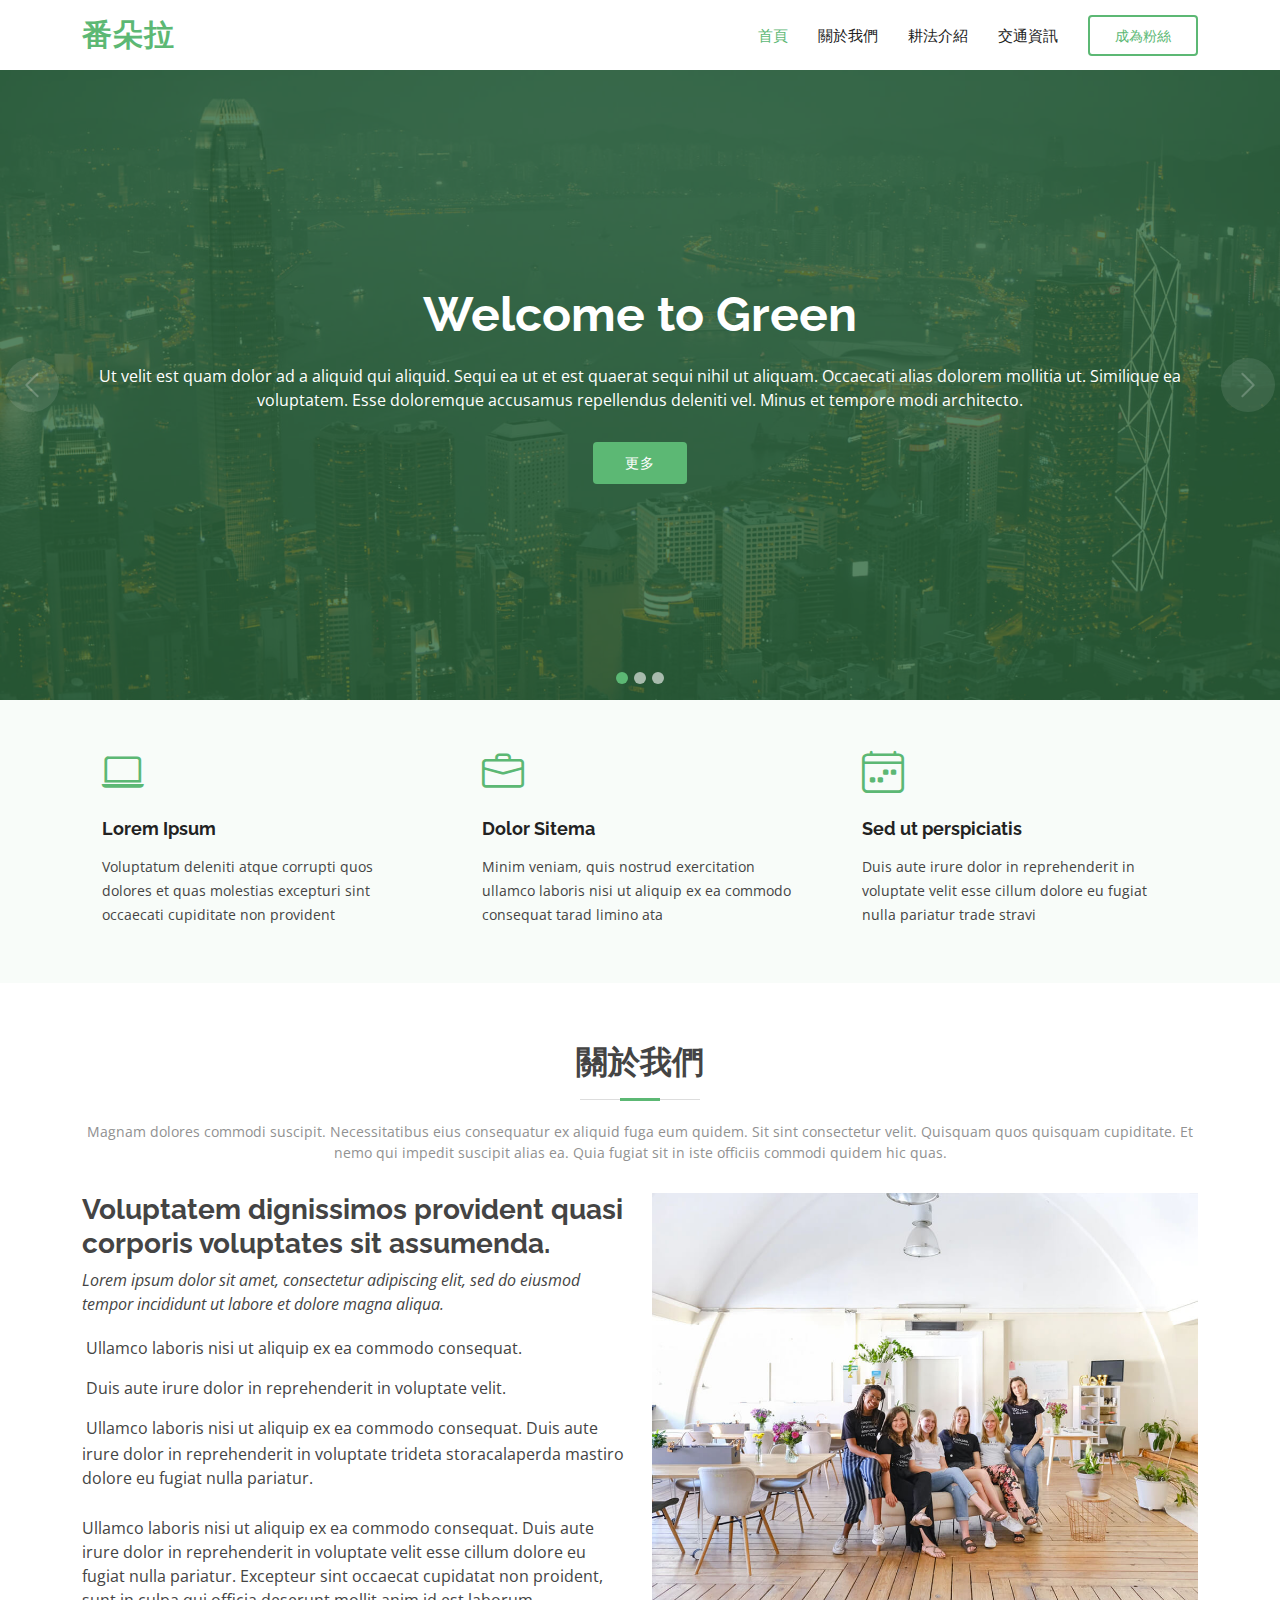
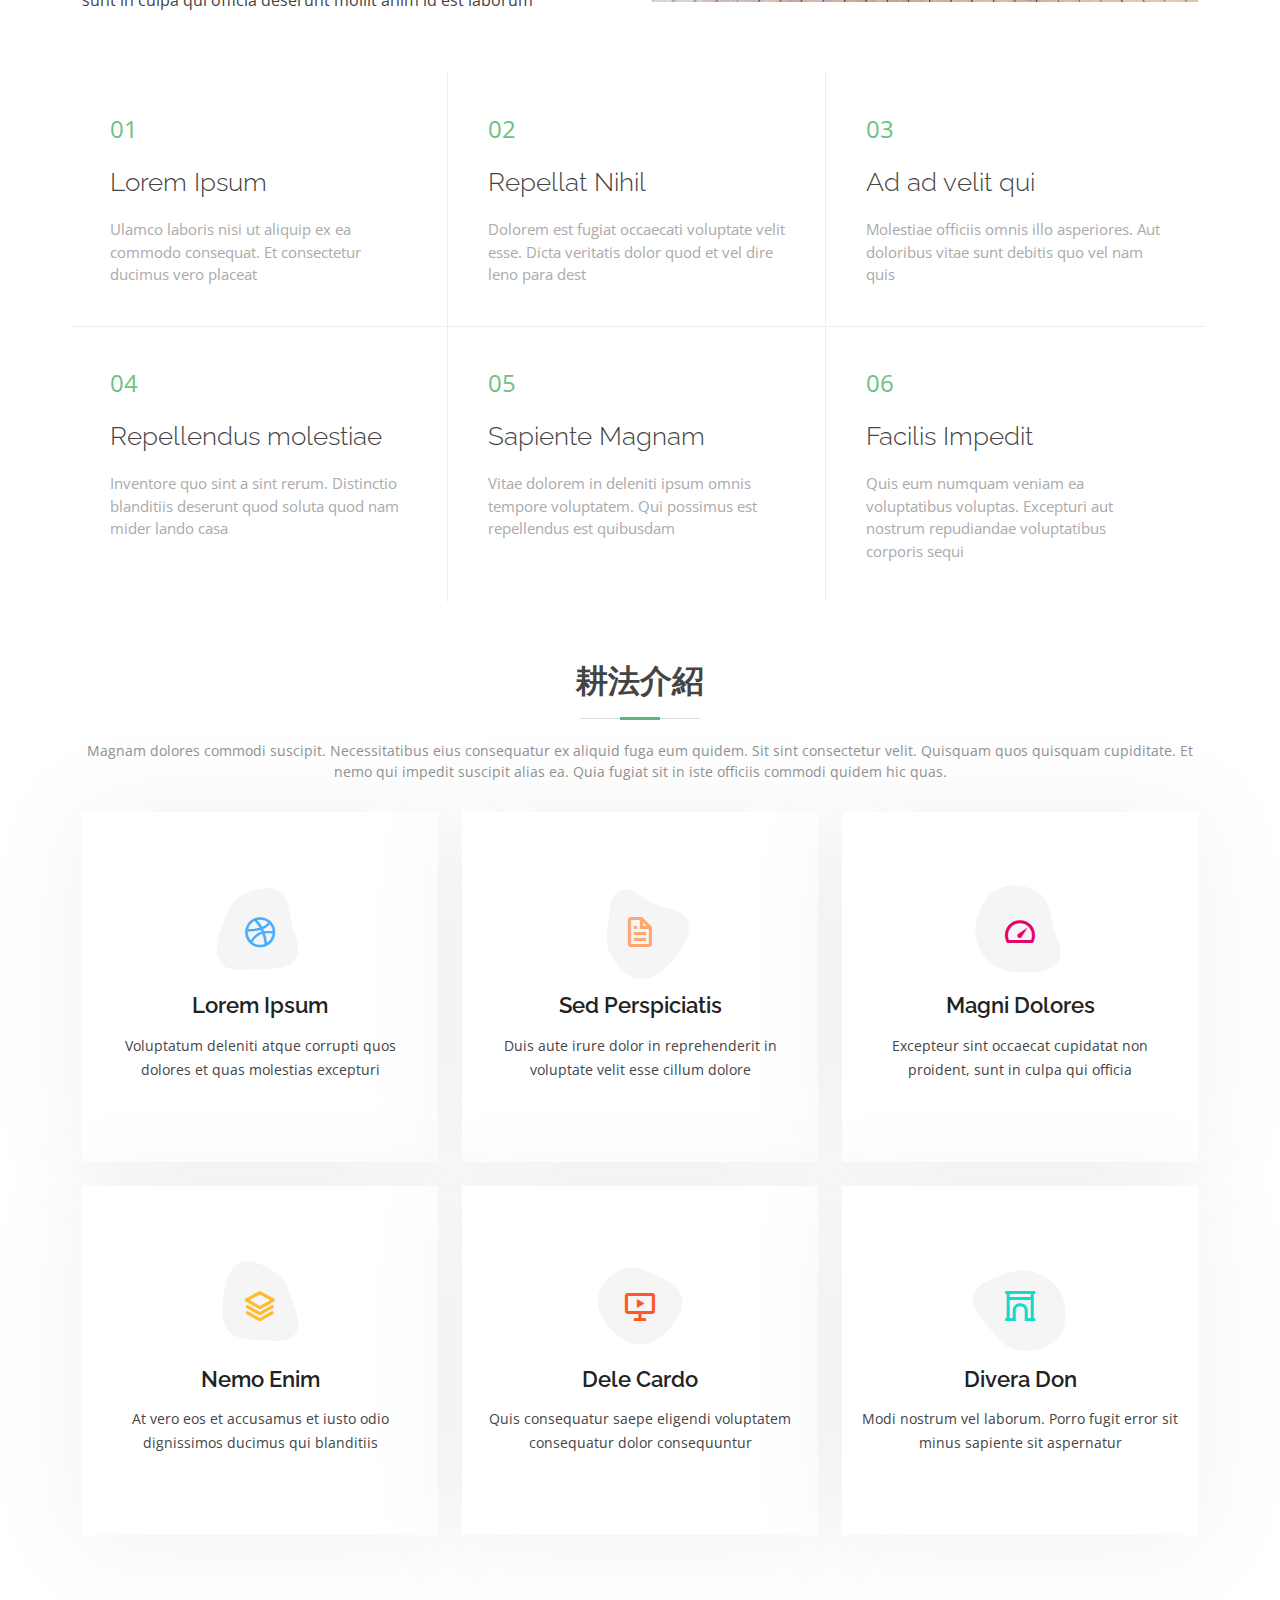
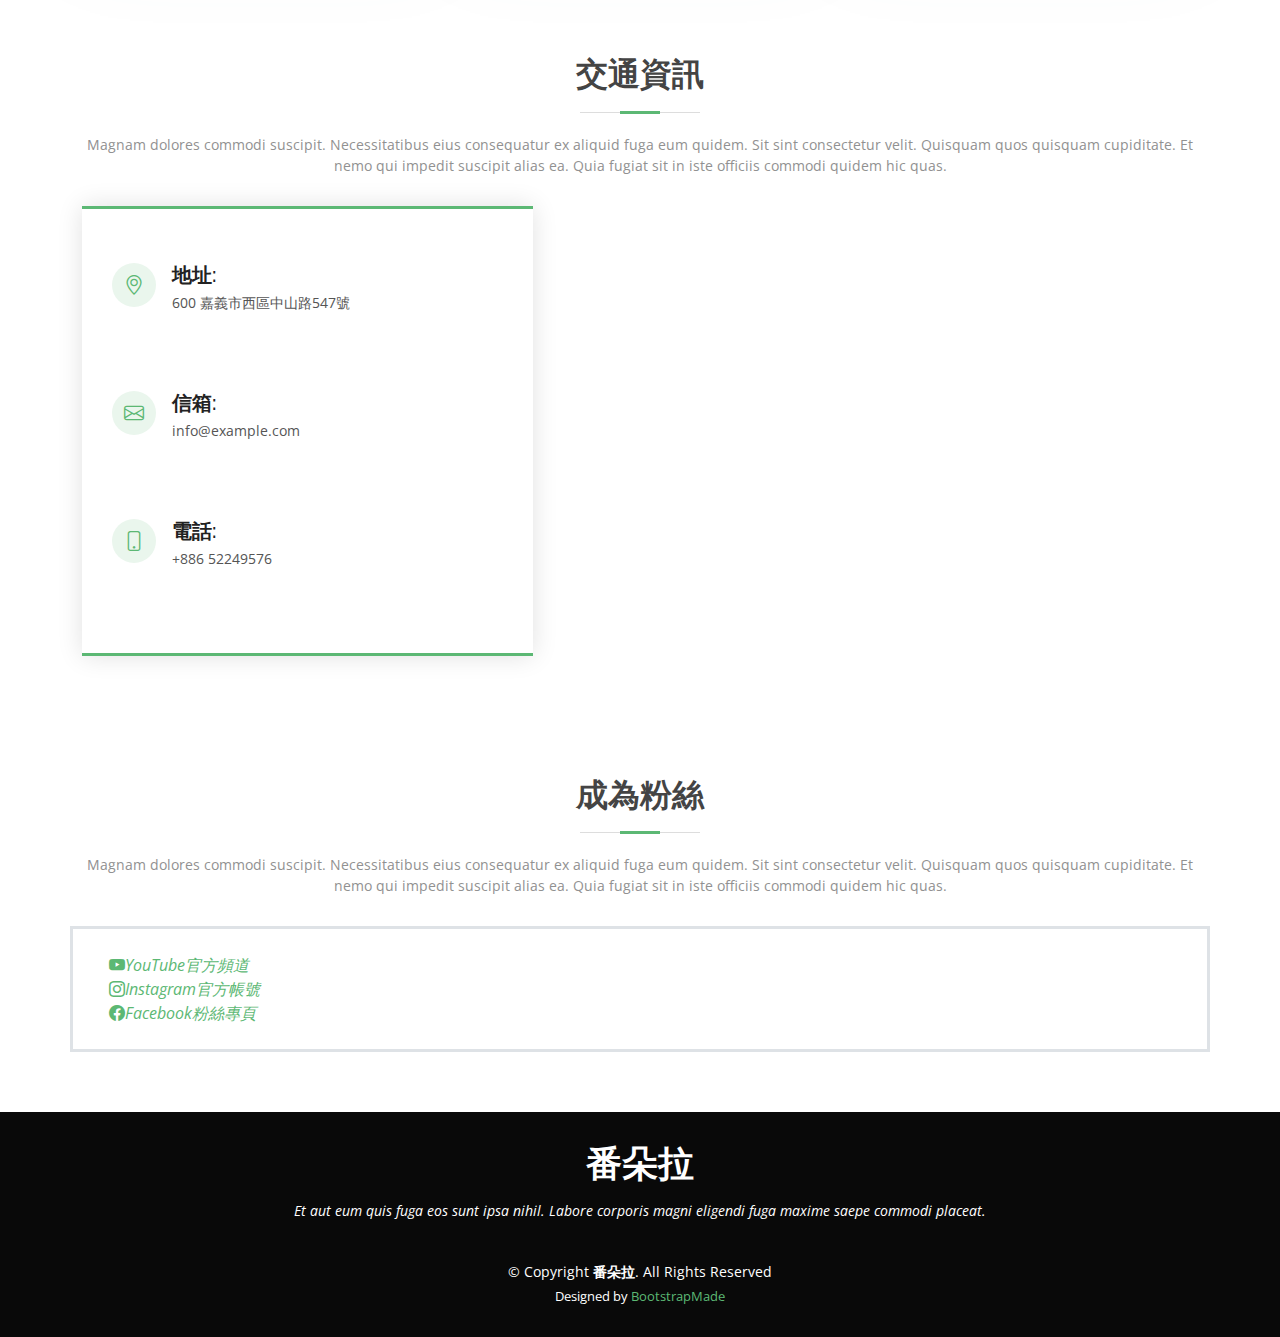
==== commit 35e01dbc: "finished main layout" ====
--- a/Green/index.html
+++ b/Green/index.html
@@ -4,7 +4,7 @@
       <meta charset="utf-8" />
       <meta content="width=device-width, initial-scale=1.0" name="viewport" />
 
-      <title>範本1-首頁</title>
+      <title>番朵拉v1</title>
       <meta content="" name="description" />
       <meta content="" name="keywords" />
 
@@ -53,29 +53,10 @@
    </head>
 
    <body>
-      <!-- ======= Top Bar ======= -->
-      <section id="topbar" class="d-flex align-items-center">
-         <div
-            class="container d-flex justify-content-center justify-content-md-between"
-         >
-            <div class="contact-info d-flex align-items-center">
-               <i class="bi bi-envelope-fill"></i
-               ><a href="mailto:contact@example.com">info@example.com</a>
-               <i class="bi bi-phone-fill phone-icon"></i> +886 928 777 777
-            </div>
-            <div class="social-links d-none d-md-block">
-               <!-- <a href="#" class="twitter"><i class="bi bi-twitter"></i></a> -->
-               <a href="#" class="facebook"><i class="bi bi-facebook"></i></a>
-               <a href="#" class="instagram"><i class="bi bi-instagram"></i></a>
-               <!-- <a href="#" class="linkedin"><i class="bi bi-linkedin"></i></i></a> -->
-            </div>
-         </div>
-      </section>
-
       <!-- ======= Header ======= -->
       <header id="header" class="d-flex align-items-center">
          <div class="container d-flex align-items-center">
-            <h1 class="logo me-auto"><a href="index.html">小番茄</a></h1>
+            <h1 class="logo me-auto"><a href="index.html">番朵拉</a></h1>
             <!-- Uncomment below if you prefer to use an image logo -->
             <!-- <a href="index.html" class="logo me-auto"><img src="assets/img/logo.png" alt="" class="img-fluid"></a>-->
 
@@ -88,45 +69,15 @@
                      <a class="nav-link scrollto" href="#about">關於我們</a>
                   </li>
                   <li>
-                     <a class="nav-link scrollto" href="#services">詳細介紹</a>
+                     <a class="nav-link scrollto" href="#services">耕法介紹</a>
                   </li>
-                  <!-- <li>
-                     <a class="nav-link scrollto" href="#portfolio"
-                        >Portfolio</a
-                     >
-                  </li> -->
-                  <!-- <li><a class="nav-link scrollto" href="#team">Team</a></li> -->
-                  <!-- <li class="dropdown">
-                     <a href="#"
-                        ><span>Drop Down</span>
-                        <i class="bi bi-chevron-down"></i
-                     ></a>
-                     <ul>
-                        <li><a href="#">Drop Down 1</a></li>
-                        <li class="dropdown">
-                           <a href="#"
-                              ><span>Deep Drop Down</span>
-                              <i class="bi bi-chevron-right"></i
-                           ></a>
-                           <ul>
-                              <li><a href="#">Deep Drop Down 1</a></li>
-                              <li><a href="#">Deep Drop Down 2</a></li>
-                              <li><a href="#">Deep Drop Down 3</a></li>
-                              <li><a href="#">Deep Drop Down 4</a></li>
-                              <li><a href="#">Deep Drop Down 5</a></li>
-                           </ul>
-                        </li>
-                        <li><a href="#">Drop Down 2</a></li>
-                        <li><a href="#">Drop Down 3</a></li>
-                        <li><a href="#">Drop Down 4</a></li>
-                     </ul>
-                  </li> -->
+
                   <li>
-                     <a class="nav-link scrollto" href="#contact">聯絡我們</a>
+                     <a class="nav-link scrollto" href="#contact">交通資訊</a>
                   </li>
                   <li>
-                     <a class="getstarted scrollto" href="#about"
-                        >Get Started</a
+                     <a class="getstarted scrollto" href="#fanpages"
+                        >成為粉絲</a
                      >
                   </li>
                </ul>
@@ -168,7 +119,7 @@
                         <a
                            href="#about"
                            class="btn-get-started animate__animated animate__fadeInUp scrollto"
-                           >Read More</a
+                           >更多</a
                         >
                      </div>
                   </div>
@@ -194,7 +145,7 @@
                         <a
                            href="#about"
                            class="btn-get-started animate__animated animate__fadeInUp scrollto"
-                           >Read More</a
+                           >更多</a
                         >
                      </div>
                   </div>
@@ -220,7 +171,7 @@
                         <a
                            href="#about"
                            class="btn-get-started animate__animated animate__fadeInUp scrollto"
-                           >Read More</a
+                           >更多</a
                         >
                      </div>
                   </div>
@@ -301,7 +252,7 @@
          </section>
          <!-- End Featured Services Section -->
 
-         <!-- ======= About Us Section ======= -->
+         <!-- ======= 關於我們 / About Us Section ======= -->
          <section id="about" class="about">
             <div class="container">
                <div class="section-title">
@@ -359,6 +310,8 @@
          </section>
          <!-- End About Us Section -->
 
+         <!-- TODO 3 cols layout with img & short info  -->
+         <!-- TODO youtube video embed  -->
          <!-- ======= Why Us Section ======= -->
          <section id="why-us" class="why-us">
             <div class="container">
@@ -505,7 +458,7 @@
          <section id="services" class="services">
             <div class="container">
                <div class="section-title">
-                  <h2>詳細介紹</h2>
+                  <h2>耕法介紹</h2>
                   <p>
                      Magnam dolores commodi suscipit. Necessitatibus eius
                      consequatur ex aliquid fuga eum quidem. Sit sint
@@ -515,6 +468,7 @@
                   </p>
                </div>
 
+               <!-- TODO 耕法介紹 4 rows layout  -->
                <div class="row">
                   <div
                      class="col-lg-4 col-md-6 d-flex align-items-stretch"
@@ -701,7 +655,7 @@
          <!-- End Services Section -->
 
          <!-- ======= Cta Section ======= -->
-         <section id="cta" class="cta">
+         <!-- <section id="cta" class="cta">
             <div class="container">
                <div class="row">
                   <div class="col-lg-9 text-center text-lg-start">
@@ -718,7 +672,7 @@
                   </div>
                </div>
             </div>
-         </section>
+         </section> -->
          <!-- End Cta Section -->
 
          <!-- ======= Portfolio Section ======= -->
@@ -1081,7 +1035,7 @@
          <section id="contact" class="contact">
             <div class="container">
                <div class="section-title">
-                  <h2>聯絡我們</h2>
+                  <h2>交通資訊</h2>
                   <p>
                      Magnam dolores commodi suscipit. Necessitatibus eius
                      consequatur ex aliquid fuga eum quidem. Sit sint
@@ -1093,36 +1047,41 @@
 
                <div class="row">
                   <div class="col-lg-5 d-flex align-items-stretch">
-                     <div class="info">
+                     <div
+                        class="info d-flex flex-column justify-content-around"
+                     >
                         <div class="address">
                            <i class="bi bi-geo-alt"></i>
-                           <h4>Location:</h4>
-                           <p>A108 Adam Street, New York, NY 535022</p>
+                           <h4>地址:</h4>
+                           <p>600 嘉義市西區中山路547號</p>
                         </div>
 
                         <div class="email">
                            <i class="bi bi-envelope"></i>
-                           <h4>Email:</h4>
+                           <h4>信箱:</h4>
                            <p>info@example.com</p>
                         </div>
 
                         <div class="phone">
                            <i class="bi bi-phone"></i>
-                           <h4>Call:</h4>
-                           <p>+1 5589 55488 55s</p>
-                        </div>
-
-                        <iframe
+                           <h4>電話:</h4>
+                           <p>+886 52249576</p>
+                        </div>
+
+                        <!-- <iframe
                            src="https://www.google.com/maps/embed?pb=!1m14!1m8!1m3!1d12097.433213460943!2d-74.0062269!3d40.7101282!3m2!1i1024!2i768!4f13.1!3m3!1m2!1s0x0%3A0xb89d1fe6bc499443!2sDowntown+Conference+Center!5e0!3m2!1smk!2sbg!4v1539943755621"
                            frameborder="0"
                            style="border: 0; width: 100%; height: 290px"
                            allowfullscreen
-                        ></iframe>
-                     </div>
-                  </div>
-
-                  <div class="col-lg-7 mt-5 mt-lg-0 d-flex align-items-stretch">
-                     <form
+                        ></iframe> -->
+                     </div>
+                  </div>
+
+                  <!-- ===  contact form  === -->
+                  <div
+                     class="col-lg-7 mt-5 mt-lg-0 d-flex align-items-stretch border-1 border-danger"
+                  >
+                     <!-- <form
                         action="forms/contact.php"
                         method="post"
                         role="form"
@@ -1179,41 +1138,87 @@
                         <div class="text-center">
                            <button type="submit">Send Message</button>
                         </div>
-                     </form>
+                     </form> -->
+                     <!-- <iframe
+                        src="https://www.google.com/maps/embed?pb=!1m14!1m8!1m3!1d12097.433213460943!2d-74.0062269!3d40.7101282!3m2!1i1024!2i768!4f13.1!3m3!1m2!1s0x0%3A0xb89d1fe6bc499443!2sDowntown+Conference+Center!5e0!3m2!1smk!2sbg!4v1539943755621"
+                        frameborder="0"
+                        style="border: 0; width: 100%; height: 290px"
+                        allowfullscreen
+                     ></iframe> -->
+
+                     <!-- FIXME  map default zoom -->
+                     <iframe
+                        src="https://www.google.com/maps/embed?pb=!1m18!1m12!1m3!1d234150.05516545527!2d120.29220905593854!3d23.511106856057843!2m3!1f0!2f0!3f0!3m2!1i1024!2i768!4f13.1!3m3!1m2!1s0x346e942efba02443%3A0x6f4c16ab333297c0!2z5pGp5pav5ryi5aChIOWYiee-qeW6lw!5e0!3m2!1szh-TW!2stw!4v1643372199824!5m2!1szh-TW!2stw"
+                        width="100%"
+                        height="450"
+                        style="border: 0"
+                        allowfullscreen=""
+                        loading="lazy"
+                     ></iframe>
                   </div>
                </div>
             </div>
          </section>
          <!-- End Contact Section -->
+
+         <!-- Fanpage Section  -->
+         <section id="fanpages" class="fanpages">
+            <div class="container">
+               <div class="section-title">
+                  <h2>成為粉絲</h2>
+                  <p>
+                     Magnam dolores commodi suscipit. Necessitatibus eius
+                     consequatur ex aliquid fuga eum quidem. Sit sint
+                     consectetur velit. Quisquam quos quisquam cupiditate. Et
+                     nemo qui impedit suscipit alias ea. Quia fugiat sit in iste
+                     officiis commodi quidem hic quas.
+                  </p>
+               </div>
+
+               <!-- FIXME  social links layout sm to lg -->
+               <div class="row border border-3 p-lg-4">
+                  <div class="social-links">
+                     <div class="d-flex flex-sm-column justify-content-around">
+                        <div class="youtube">
+                           <a href="#" class="youtube"
+                              ><i class="bi bi-youtube">YouTube官方頻道</i></a
+                           >
+                        </div>
+                        <div class="instagram">
+                           <a href="#" class="instagram"
+                              ><i class="bi bi-instagram"
+                                 >Instagram官方帳號</i
+                              ></a
+                           >
+                        </div>
+                        <div class="facebook">
+                           <a href="#" class="facebook"
+                              ><i class="bi bi-facebook">Facebook粉絲專頁</i></a
+                           >
+                        </div>
+                     </div>
+                  </div>
+               </div>
+            </div>
+         </section>
+         <!-- End Fanpage Section  -->
       </main>
       <!-- End #main -->
 
       <!-- ======= Footer ======= -->
       <footer id="footer">
          <div class="container">
-            <h3>小番茄</h3>
+            <h3>番朵拉</h3>
             <p>
                Et aut eum quis fuga eos sunt ipsa nihil. Labore corporis magni
                eligendi fuga maxime saepe commodi placeat.
             </p>
-            <div class="social-links">
-               <!-- <a href="#" class="twitter"><i class="bx bxl-twitter"></i></a> -->
-               <a href="#" class="facebook"><i class="bx bxl-facebook"></i></a>
-               <a href="#" class="instagram"
-                  ><i class="bx bxl-instagram"></i
-               ></a>
-               <!-- <a href="#" class="google-plus"><i class="bx bxl-skype"></i></a> -->
-               <!-- <a href="#" class="linkedin"><i class="bx bxl-linkedin"></i></a> -->
-            </div>
+
             <div class="copyright">
-               &copy; Copyright <strong><span>Green</span></strong
+               &copy; Copyright <strong><span>番朵拉</span></strong
                >. All Rights Reserved
             </div>
             <div class="credits">
-               <!-- All the links in the footer should remain intact. -->
-               <!-- You can delete the links only if you purchased the pro version. -->
-               <!-- Licensing information: https://bootstrapmade.com/license/ -->
-               <!-- Purchase the pro version with working PHP/AJAX contact form: https://bootstrapmade.com/green-free-one-page-bootstrap-template/ -->
                Designed by
                <a href="https://bootstrapmade.com/">BootstrapMade</a>
             </div>
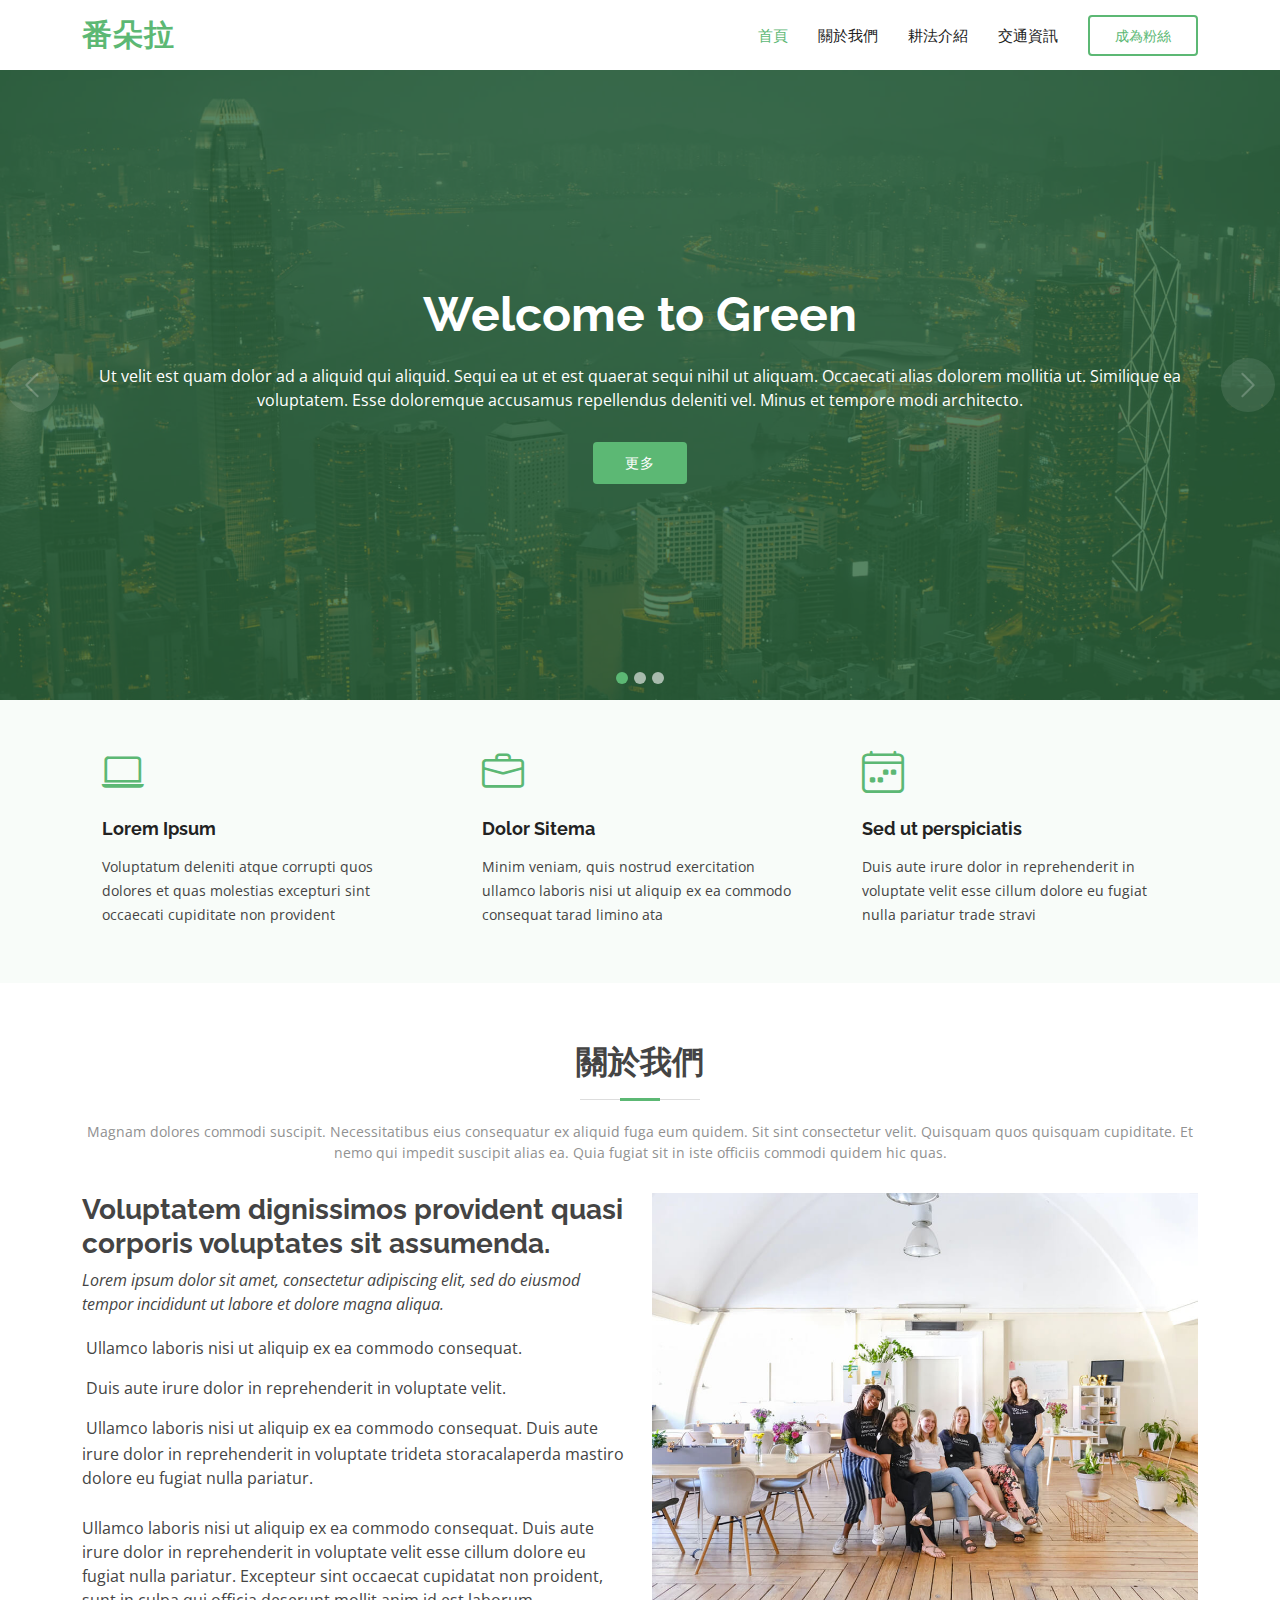
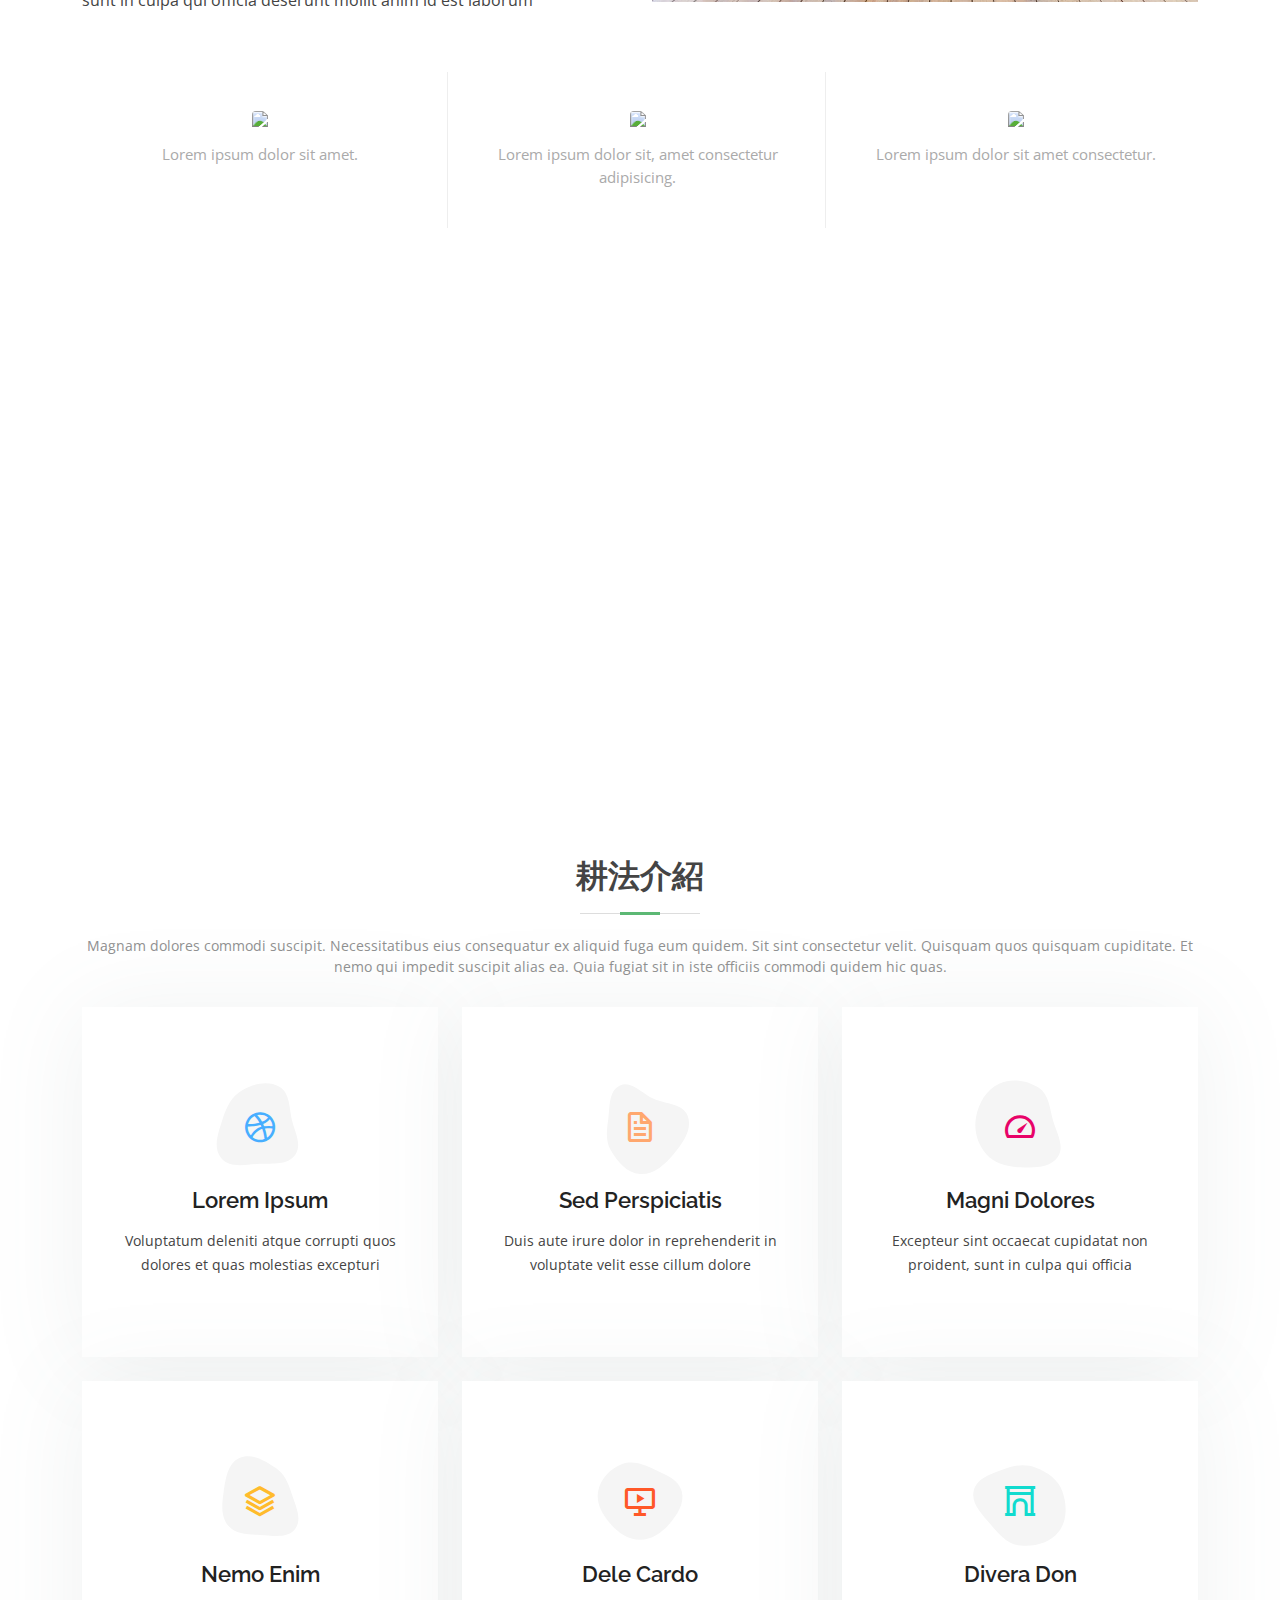
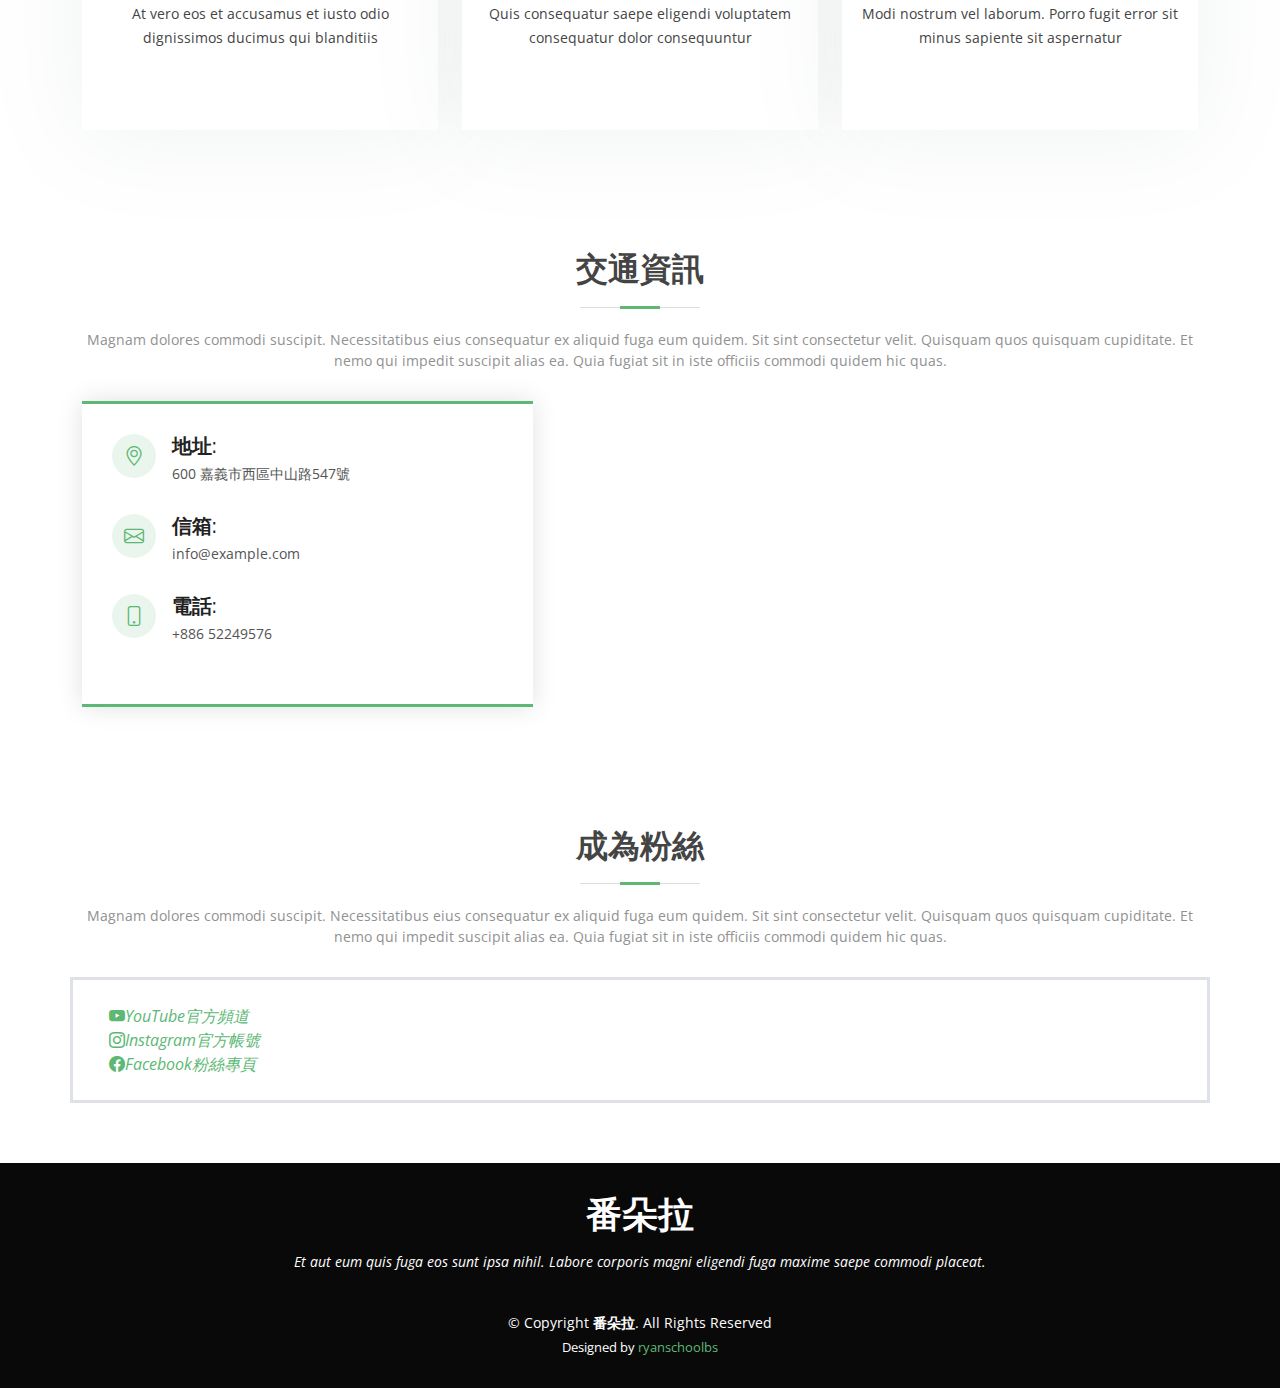
==== commit 253e5de9: "embed youtube video" ====
--- a/Green/index.html
+++ b/Green/index.html
@@ -314,66 +314,55 @@
          <!-- TODO youtube video embed  -->
          <!-- ======= Why Us Section ======= -->
          <section id="why-us" class="why-us">
-            <div class="container">
+            <div class="container ">
                <div class="row no-gutters">
-                  <div class="col-lg-4 col-md-6 content-item">
-                     <span>01</span>
-                     <h4>Lorem Ipsum</h4>
-                     <p>
-                        Ulamco laboris nisi ut aliquip ex ea commodo consequat.
-                        Et consectetur ducimus vero placeat
-                     </p>
-                  </div>
-
-                  <div class="col-lg-4 col-md-6 content-item">
-                     <span>02</span>
-                     <h4>Repellat Nihil</h4>
-                     <p>
-                        Dolorem est fugiat occaecati voluptate velit esse. Dicta
-                        veritatis dolor quod et vel dire leno para dest
-                     </p>
-                  </div>
-
-                  <div class="col-lg-4 col-md-6 content-item">
-                     <span>03</span>
-                     <h4>Ad ad velit qui</h4>
-                     <p>
-                        Molestiae officiis omnis illo asperiores. Aut doloribus
-                        vitae sunt debitis quo vel nam quis
-                     </p>
-                  </div>
-
-                  <div class="col-lg-4 col-md-6 content-item">
-                     <span>04</span>
-                     <h4>Repellendus molestiae</h4>
-                     <p>
-                        Inventore quo sint a sint rerum. Distinctio blanditiis
-                        deserunt quod soluta quod nam mider lando casa
-                     </p>
-                  </div>
-
-                  <div class="col-lg-4 col-md-6 content-item">
-                     <span>05</span>
-                     <h4>Sapiente Magnam</h4>
-                     <p>
-                        Vitae dolorem in deleniti ipsum omnis tempore
-                        voluptatem. Qui possimus est repellendus est quibusdam
-                     </p>
-                  </div>
-
-                  <div class="col-lg-4 col-md-6 content-item">
-                     <span>06</span>
-                     <h4>Facilis Impedit</h4>
-                     <p>
-                        Quis eum numquam veniam ea voluptatibus voluptas.
-                        Excepturi aut nostrum repudiandae voluptatibus corporis
-                        sequi
-                     </p>
-                  </div>
+                  <div class="col-lg-4 col-md-6 content-item text-center">
+                     <img
+                        src="https://fakeimg.pl/300x300/500"
+                        class="img-fluid rounded pb-3"
+                     />
+                     <p class="">Lorem ipsum dolor sit amet.</p>
+                  </div>
+
+                  <div class="col-lg-4 col-md-6 content-item text-center">
+                     <img
+                        src="https://fakeimg.pl/300x300/500"
+                        class="img-fluid rounded pb-3"
+                     />
+                     <p>Lorem ipsum dolor sit, amet consectetur adipisicing.</p>
+                  </div>
+
+                  <div class="col-lg-4 col-md-6 content-item text-center">
+                     <img
+                        src="https://fakeimg.pl/300x300/500"
+                        class="img-fluid rounded pb-3"
+                     />
+                     <p>Lorem ipsum dolor sit amet consectetur.</p>
+                  </div>
+               </div>
+               <div class="row">
+                  <div class="col-md-10  mx-auto mt-sm-5"> 
+                     <div
+                     id="video"
+                     class="ratio ratio-16x9"
+                     >
+                     <iframe
+                        src="https://www.youtube.com/embed/o08xs2xn6NM"
+                        
+                        title="YouTube video player"
+                        frameborder="0"
+                        allow="accelerometer; autoplay; clipboard-write; encrypted-media; gyroscope; picture-in-picture"
+                        allowfullscreen
+                     ></iframe>
+                  </div>
+               </divc>
+                 
                </div>
             </div>
          </section>
          <!-- End Why Us Section -->
+
+         <!-- === Video Section === -->
 
          <!-- ======= Our Clients Section ======= -->
          <!-- <section id="clients" class="clients">
@@ -1147,14 +1136,14 @@
                      ></iframe> -->
 
                      <!-- FIXME  map default zoom -->
-                     <iframe
+                     <!-- <iframe
                         src="https://www.google.com/maps/embed?pb=!1m18!1m12!1m3!1d234150.05516545527!2d120.29220905593854!3d23.511106856057843!2m3!1f0!2f0!3f0!3m2!1i1024!2i768!4f13.1!3m3!1m2!1s0x346e942efba02443%3A0x6f4c16ab333297c0!2z5pGp5pav5ryi5aChIOWYiee-qeW6lw!5e0!3m2!1szh-TW!2stw!4v1643372199824!5m2!1szh-TW!2stw"
                         width="100%"
                         height="450"
                         style="border: 0"
                         allowfullscreen=""
                         loading="lazy"
-                     ></iframe>
+                     ></iframe> -->
                   </div>
                </div>
             </div>
@@ -1220,7 +1209,7 @@
             </div>
             <div class="credits">
                Designed by
-               <a href="https://bootstrapmade.com/">BootstrapMade</a>
+               <a href="https://github.com/ryanschoolbs">ryanschoolbs</a>
             </div>
          </div>
       </footer>
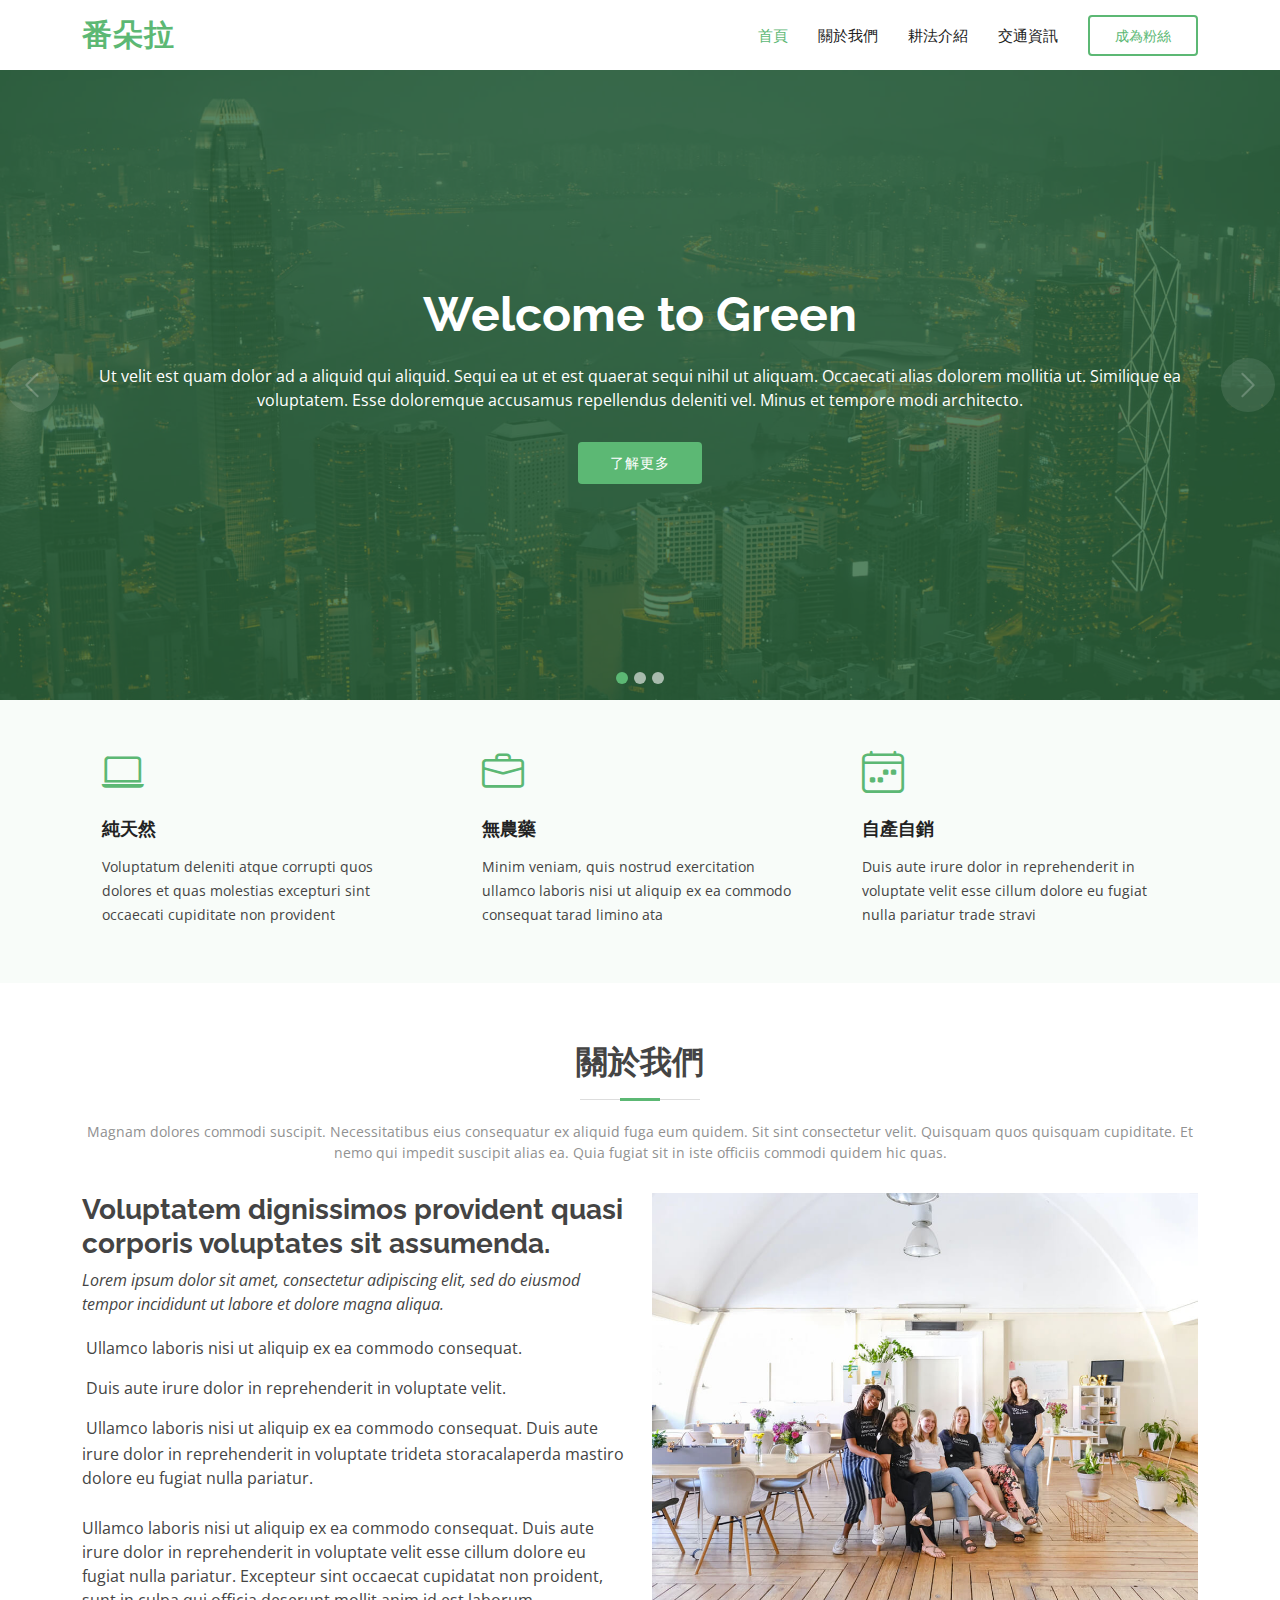
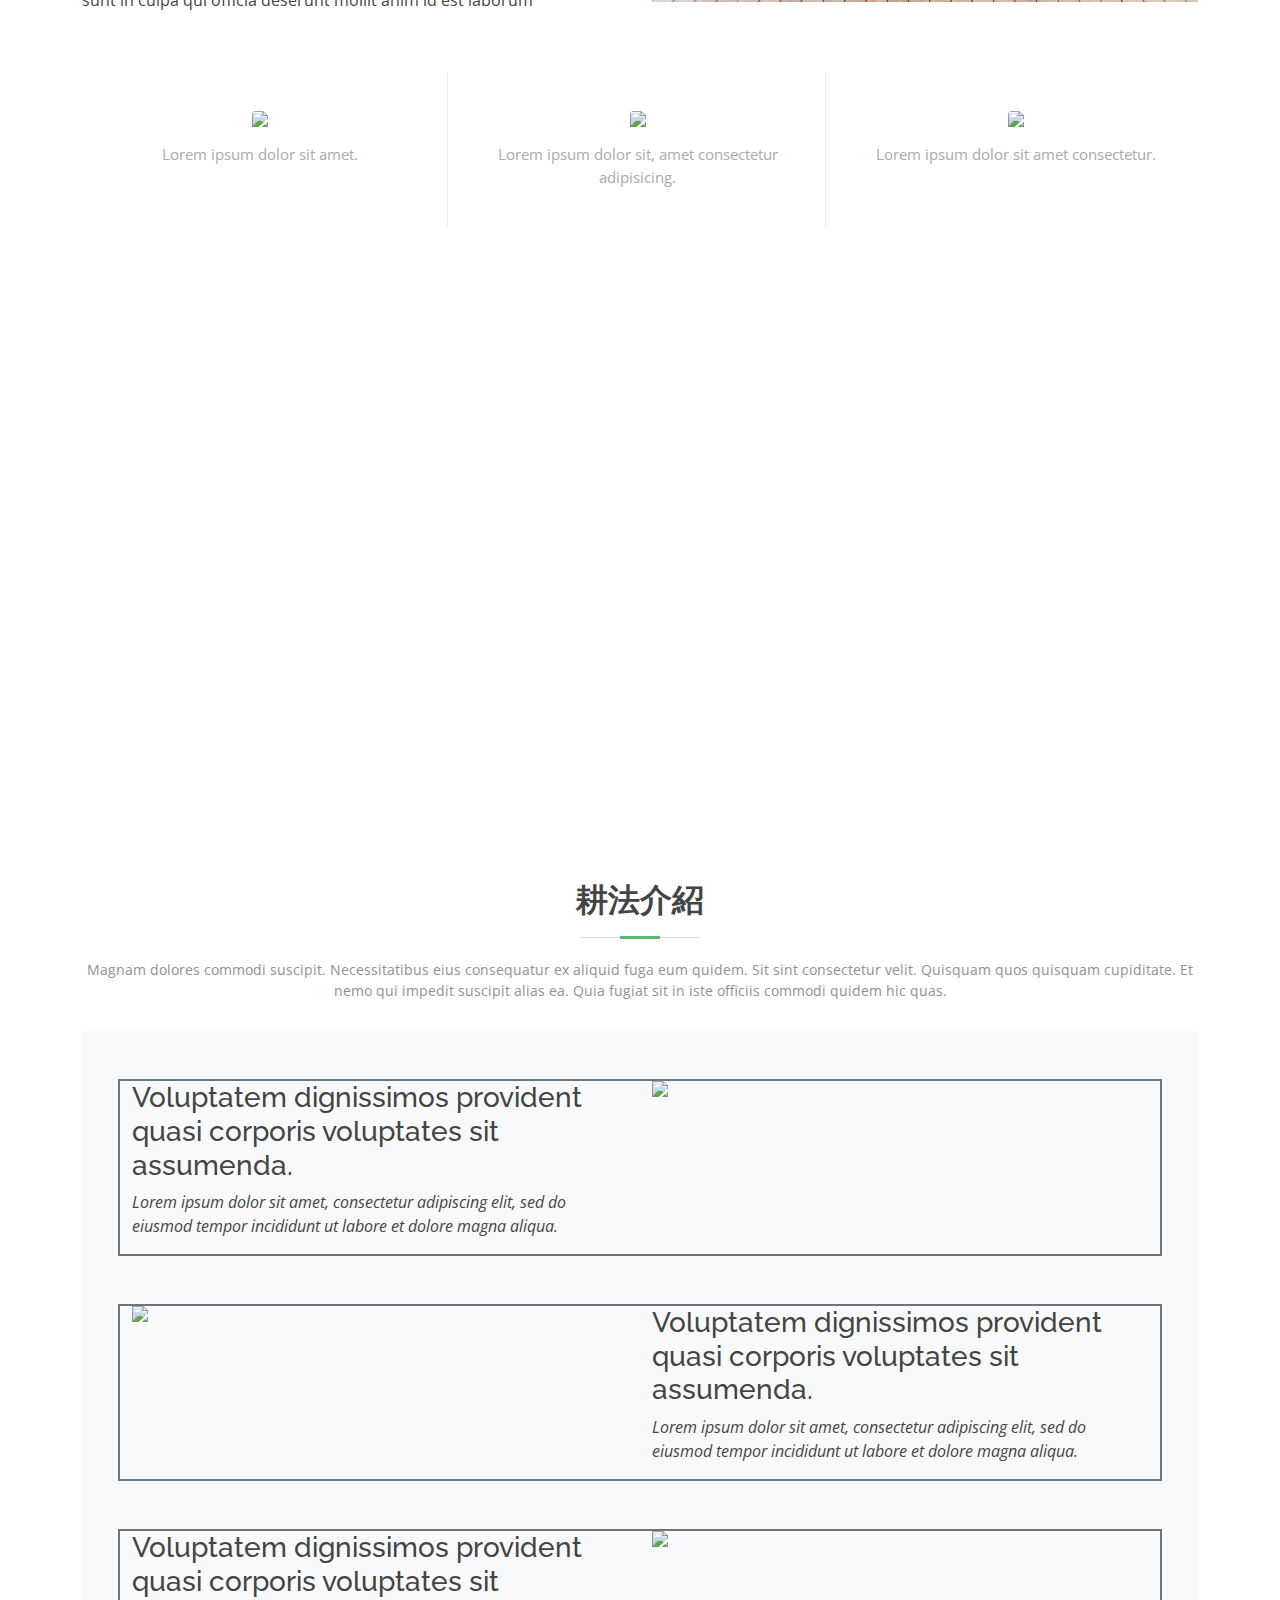
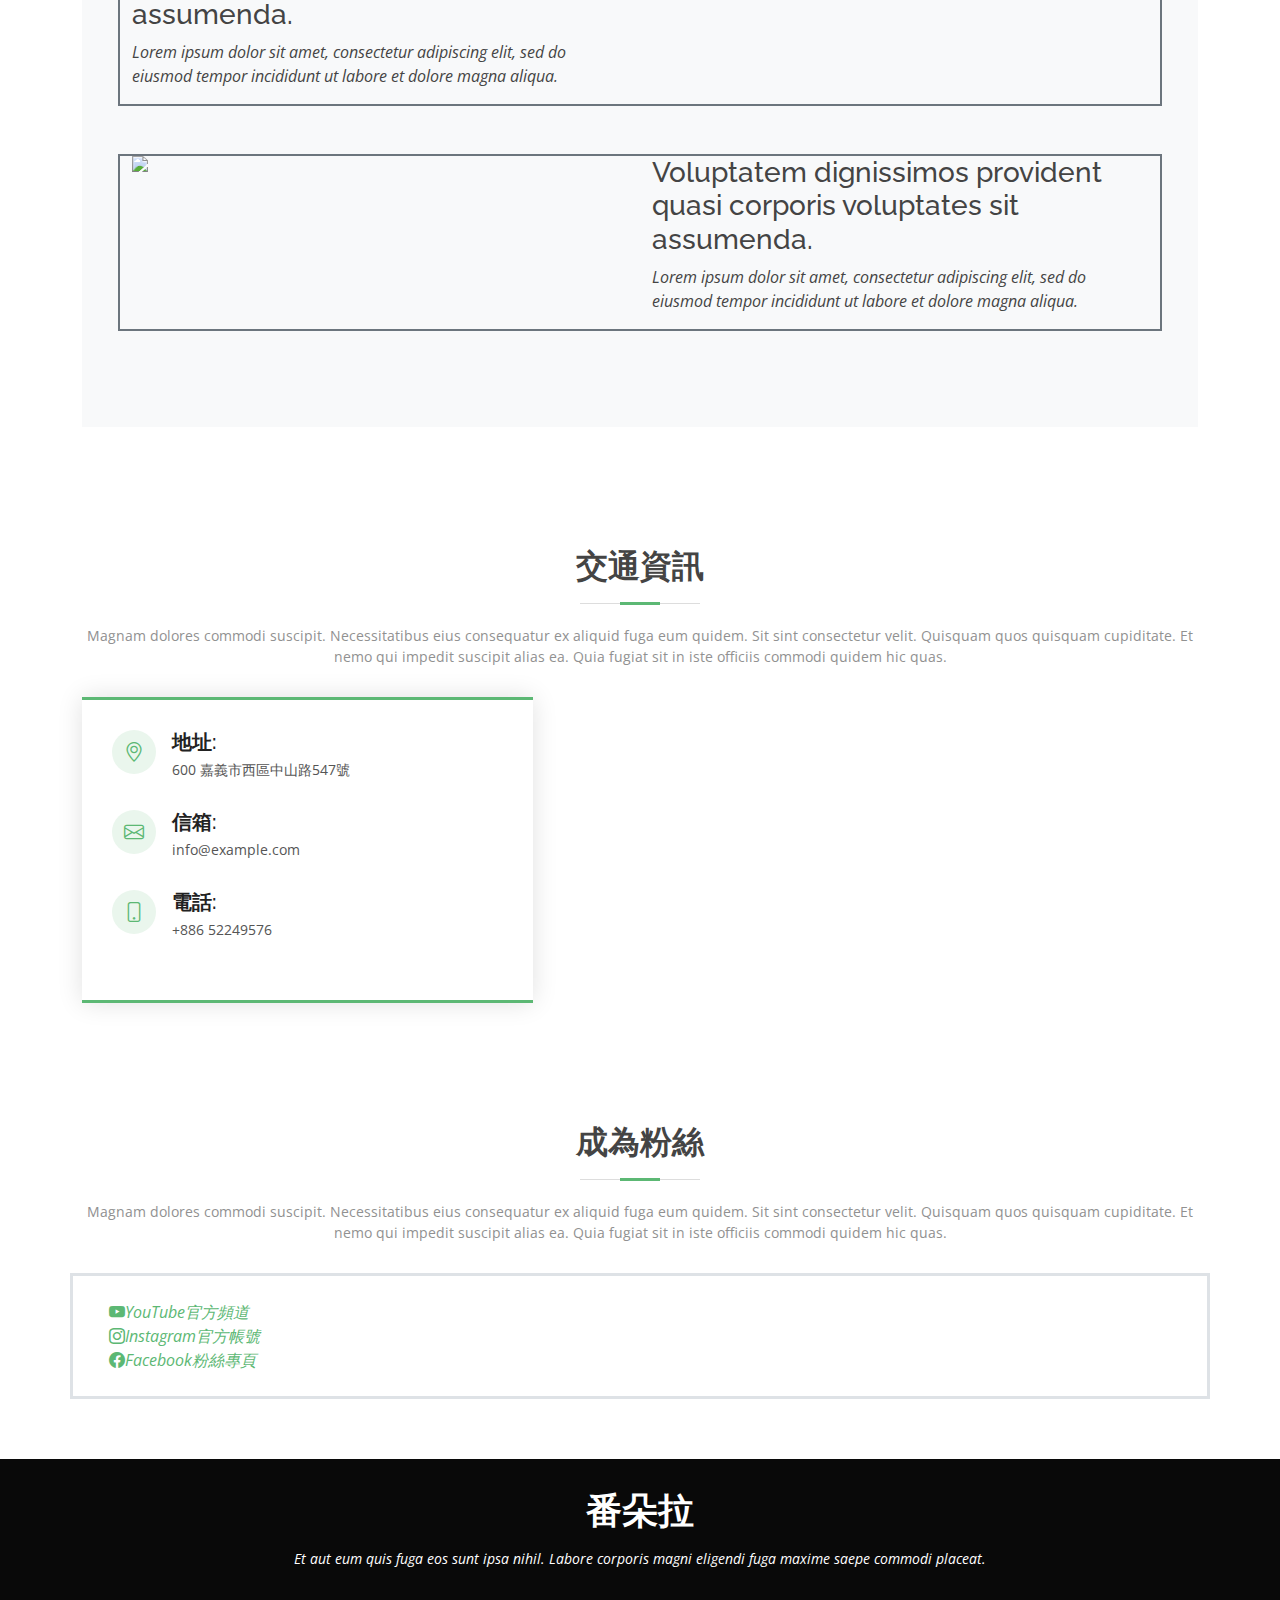
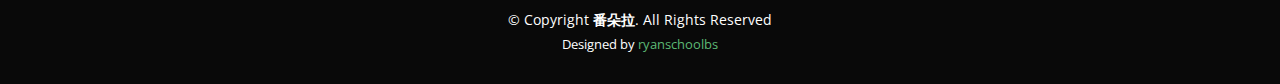
==== commit 1015d72b: "add main section layout" ====
--- a/Green/index.html
+++ b/Green/index.html
@@ -119,7 +119,7 @@
                         <a
                            href="#about"
                            class="btn-get-started animate__animated animate__fadeInUp scrollto"
-                           >更多</a
+                           >了解更多</a
                         >
                      </div>
                   </div>
@@ -145,7 +145,7 @@
                         <a
                            href="#about"
                            class="btn-get-started animate__animated animate__fadeInUp scrollto"
-                           >更多</a
+                           >了解更多</a
                         >
                      </div>
                   </div>
@@ -171,7 +171,7 @@
                         <a
                            href="#about"
                            class="btn-get-started animate__animated animate__fadeInUp scrollto"
-                           >更多</a
+                           >了解更多</a
                         >
                      </div>
                   </div>
@@ -213,7 +213,7 @@
                   <div class="col-lg-4 col-md-6">
                      <div class="icon-box">
                         <div class="icon"><i class="bi bi-laptop"></i></div>
-                        <h4 class="title"><a href="">Lorem Ipsum</a></h4>
+                        <h4 class="title"><a href="#">純天然</a></h4>
                         <p class="description">
                            Voluptatum deleniti atque corrupti quos dolores et
                            quas molestias excepturi sint occaecati cupiditate
@@ -224,7 +224,7 @@
                   <div class="col-lg-4 col-md-6">
                      <div class="icon-box">
                         <div class="icon"><i class="bi bi-briefcase"></i></div>
-                        <h4 class="title"><a href="">Dolor Sitema</a></h4>
+                        <h4 class="title"><a href="#">無農藥</a></h4>
                         <p class="description">
                            Minim veniam, quis nostrud exercitation ullamco
                            laboris nisi ut aliquip ex ea commodo consequat tarad
@@ -238,7 +238,7 @@
                            <i class="bi bi-calendar4-week"></i>
                         </div>
                         <h4 class="title">
-                           <a href="">Sed ut perspiciatis</a>
+                           <a href="#">自產自銷</a>
                         </h4>
                         <p class="description">
                            Duis aute irure dolor in reprehenderit in voluptate
@@ -313,8 +313,8 @@
          <!-- TODO 3 cols layout with img & short info  -->
          <!-- TODO youtube video embed  -->
          <!-- ======= Why Us Section ======= -->
-         <section id="why-us" class="why-us">
-            <div class="container ">
+         <section id="why-us" class="why-us mb-md-4">
+            <div class="container">
                <div class="row no-gutters">
                   <div class="col-lg-4 col-md-6 content-item text-center">
                      <img
@@ -341,22 +341,17 @@
                   </div>
                </div>
                <div class="row">
-                  <div class="col-md-10  mx-auto mt-sm-5"> 
-                     <div
-                     id="video"
-                     class="ratio ratio-16x9"
-                     >
-                     <iframe
-                        src="https://www.youtube.com/embed/o08xs2xn6NM"
-                        
-                        title="YouTube video player"
-                        frameborder="0"
-                        allow="accelerometer; autoplay; clipboard-write; encrypted-media; gyroscope; picture-in-picture"
-                        allowfullscreen
-                     ></iframe>
-                  </div>
-               </divc>
-                 
+                  <div class="col-md-10 mx-auto mt-sm-5">
+                     <div id="video" class="ratio ratio-16x9">
+                        <iframe
+                           src="https://www.youtube.com/embed/o08xs2xn6NM"
+                           title="YouTube video player"
+                           frameborder="0"
+                           allow="accelerometer; autoplay; clipboard-write; encrypted-media; gyroscope; picture-in-picture"
+                           allowfullscreen
+                        ></iframe>
+                     </div>
+                  </div>
                </div>
             </div>
          </section>
@@ -458,59 +453,25 @@
                </div>
 
                <!-- TODO 耕法介紹 4 rows layout  -->
-               <div class="row">
-                  <div
-                     class="col-lg-4 col-md-6 d-flex align-items-stretch"
-                     data-aos="zoom-in"
-                     data-aos-delay="100"
-                  >
-                     <div class="icon-box iconbox-blue">
-                        <div class="icon">
-                           <svg
-                              width="100"
-                              height="100"
-                              viewBox="0 0 600 600"
-                              xmlns="http://www.w3.org/2000/svg"
-                           >
-                              <path
-                                 stroke="none"
-                                 stroke-width="0"
-                                 fill="#f5f5f5"
-                                 d="M300,521.0016835830174C376.1290562159157,517.8887921683347,466.0731472004068,529.7835943286574,510.70327084640275,468.03025145048787C554.3714126377745,407.6079735673963,508.03601936045806,328.9844924480964,491.2728898941984,256.3432110539036C474.5976632858925,184.082847569629,479.9380746630129,96.60480741107993,416.23090153303,58.64404602377083C348.86323505073057,18.502131276798302,261.93793281208167,40.57373210992963,193.5410806939664,78.93577620505333C130.42746243093433,114.334589627462,98.30271207620316,179.96522072025542,76.75703585869454,249.04625023123273C51.97151888228291,328.5150500222984,13.704378332031375,421.85034740162234,66.52175969318436,486.19268352777647C119.04800174914682,550.1803526380478,217.28368757567262,524.383925680826,300,521.0016835830174"
-                              ></path>
-                           </svg>
-                           <i class="bx bxl-dribbble"></i>
-                        </div>
-                        <h4><a href="">Lorem Ipsum</a></h4>
-                        <p>
-                           Voluptatum deleniti atque corrupti quos dolores et
-                           quas molestias excepturi
-                        </p>
-                     </div>
-                  </div>
-
-                  <div
-                     class="col-lg-4 col-md-6 d-flex align-items-stretch mt-4 mt-md-0"
-                     data-aos="zoom-in"
-                     data-aos-delay="200"
-                  >
+               <!-- <div class="container border border-2 border-danger p-xl-5">
+                  <div class="col-lg-12 border-1 border-dark border bg-info">
+                     <div class="d-flex flex-row justify-content-around">
+                        <img
+                           src="https://fakeimg.pl/800x600/200"
+                           class="img-fluid float-start"
+                        />
+                        <div class="d-flex flex-column bg-danger">
+                           <h3 class="">Lorem ipsum dolor sit.</h3>
+                           <p class="fs-5 mt-3">
+                              Lorem ipsum dolor sit amet consectetur adipisicing
+                              elit. Delectus ad, ab quia in enim earum!
+                           </p>
+                        </div>
+                     </div>
+                  </div>
+
+                  <div class="col-12">
                      <div class="icon-box iconbox-orange">
-                        <div class="icon">
-                           <svg
-                              width="100"
-                              height="100"
-                              viewBox="0 0 600 600"
-                              xmlns="http://www.w3.org/2000/svg"
-                           >
-                              <path
-                                 stroke="none"
-                                 stroke-width="0"
-                                 fill="#f5f5f5"
-                                 d="M300,582.0697525312426C382.5290701553225,586.8405444964366,449.9789794690241,525.3245884688669,502.5850820975895,461.55621195738473C556.606425686781,396.0723002908107,615.8543463187945,314.28637112970534,586.6730223649479,234.56875336149918C558.9533121215079,158.8439757836574,454.9685369536778,164.00468322053177,381.49747125262974,130.76875717737553C312.15926192815925,99.40240125094834,248.97055460311594,18.661163978235184,179.8680185752513,50.54337015887873C110.5421016452524,82.52863877960104,119.82277516462835,180.83849132639028,109.12597500060166,256.43424936330496C100.08760227029461,320.3096726198365,92.17705696193138,384.0621239912766,124.79988738764834,439.7174275375508C164.83382741302287,508.01625554203684,220.96474134820875,577.5009287672846,300,582.0697525312426"
-                              ></path>
-                           </svg>
-                           <i class="bx bx-file"></i>
-                        </div>
                         <h4><a href="">Sed Perspiciatis</a></h4>
                         <p>
                            Duis aute irure dolor in reprehenderit in voluptate
@@ -519,88 +480,29 @@
                      </div>
                   </div>
 
-                  <div
-                     class="col-lg-4 col-md-6 d-flex align-items-stretch mt-4 mt-lg-0"
-                     data-aos="zoom-in"
-                     data-aos-delay="300"
-                  >
+                  <div class="col-12">
                      <div class="icon-box iconbox-pink">
-                        <div class="icon">
-                           <svg
-                              width="100"
-                              height="100"
-                              viewBox="0 0 600 600"
-                              xmlns="http://www.w3.org/2000/svg"
-                           >
-                              <path
-                                 stroke="none"
-                                 stroke-width="0"
-                                 fill="#f5f5f5"
-                                 d="M300,541.5067337569781C382.14930387511276,545.0595476570109,479.8736841581634,548.3450877840088,526.4010558755058,480.5488172755941C571.5218469581645,414.80211281144784,517.5187510058486,332.0715597781072,496.52539010469104,255.14436215662573C477.37192572678356,184.95920475031193,473.57363656557914,105.61284051026155,413.0603344069578,65.22779650032875C343.27470386102294,18.654635553484475,251.2091493199835,5.337323636656869,175.0934190732945,40.62881213300186C97.87086631185822,76.43348514350839,51.98124368387456,156.15599469081315,36.44837278890362,239.84606092416172C21.716077023791087,319.22268207091537,43.775223500013084,401.1760424656574,96.891909868211,461.97329694683043C147.22146801428983,519.5804099606455,223.5754009179313,538.201503339737,300,541.5067337569781"
-                              ></path>
-                           </svg>
-                           <i class="bx bx-tachometer"></i>
-                        </div>
                         <h4><a href="">Magni Dolores</a></h4>
                         <p>
                            Excepteur sint occaecat cupidatat non proident, sunt
                            in culpa qui officia
                         </p>
                      </div>
-                  </div>
-
-                  <div
-                     class="col-lg-4 col-md-6 d-flex align-items-stretch mt-4"
-                     data-aos="zoom-in"
-                     data-aos-delay="100"
-                  >
+                  </div> 
+
+                  <div class="col-12">
                      <div class="icon-box iconbox-yellow">
-                        <div class="icon">
-                           <svg
-                              width="100"
-                              height="100"
-                              viewBox="0 0 600 600"
-                              xmlns="http://www.w3.org/2000/svg"
-                           >
-                              <path
-                                 stroke="none"
-                                 stroke-width="0"
-                                 fill="#f5f5f5"
-                                 d="M300,503.46388370962813C374.79870501325706,506.71871716319447,464.8034551963731,527.1746412648533,510.4981551193396,467.86667711651364C555.9287308511215,408.9015244558933,512.6030010748507,327.5744911775523,490.211057578863,256.5855673507754C471.097692560561,195.9906835881958,447.69079081568157,138.11976852964426,395.19560036434837,102.3242989838813C329.3053358748298,57.3949838291264,248.02791733380457,8.279543830951368,175.87071277845988,42.242879143198664C103.41431057327972,76.34704239035025,93.79494320519305,170.9812938413882,81.28167332365135,250.07896920659033C70.17666984294237,320.27484674793965,64.84698225790005,396.69656628748305,111.28512138212992,450.4950937839243C156.20124167950087,502.5303643271138,231.32542653798444,500.4755392045468,300,503.46388370962813"
-                              ></path>
-                           </svg>
-                           <i class="bx bx-layer"></i>
-                        </div>
                         <h4><a href="">Nemo Enim</a></h4>
                         <p>
                            At vero eos et accusamus et iusto odio dignissimos
                            ducimus qui blanditiis
                         </p>
                      </div>
-                  </div>
-
-                  <div
-                     class="col-lg-4 col-md-6 d-flex align-items-stretch mt-4"
-                     data-aos="zoom-in"
-                     data-aos-delay="200"
-                  >
+                  </div> 
+
+                   <div class="col  mt-4">
                      <div class="icon-box iconbox-red">
-                        <div class="icon">
-                           <svg
-                              width="100"
-                              height="100"
-                              viewBox="0 0 600 600"
-                              xmlns="http://www.w3.org/2000/svg"
-                           >
-                              <path
-                                 stroke="none"
-                                 stroke-width="0"
-                                 fill="#f5f5f5"
-                                 d="M300,532.3542879108572C369.38199826031484,532.3153073249985,429.10787420159085,491.63046689027357,474.5244479745417,439.17860296908856C522.8885846962883,383.3225815378663,569.1668002868075,314.3205725914397,550.7432151929288,242.7694973846089C532.6665558377875,172.5657663291529,456.2379748765914,142.6223662098291,390.3689995646985,112.34683881706744C326.66090330228417,83.06452184765237,258.84405631176094,53.51806209861945,193.32584062364296,78.48882559362697C121.61183558270385,105.82097193414197,62.805066853699245,167.19869350419734,48.57481801355237,242.6138429142374C34.843463184063346,315.3850353017275,76.69343916112496,383.4422959591041,125.22947124332185,439.3748458443577C170.7312796277747,491.8107796887764,230.57421082200815,532.3932930995766,300,532.3542879108572"
-                              ></path>
-                           </svg>
-                           <i class="bx bx-slideshow"></i>
-                        </div>
+                      
                         <h4><a href="">Dele Cardo</a></h4>
                         <p>
                            Quis consequatur saepe eligendi voluptatem
@@ -609,416 +511,113 @@
                      </div>
                   </div>
 
-                  <div
-                     class="col-lg-4 col-md-6 d-flex align-items-stretch mt-4"
-                     data-aos="zoom-in"
-                     data-aos-delay="300"
-                  >
+                  <div class="col  mt-4">
                      <div class="icon-box iconbox-teal">
-                        <div class="icon">
-                           <svg
-                              width="100"
-                              height="100"
-                              viewBox="0 0 600 600"
-                              xmlns="http://www.w3.org/2000/svg"
-                           >
-                              <path
-                                 stroke="none"
-                                 stroke-width="0"
-                                 fill="#f5f5f5"
-                                 d="M300,566.797414625762C385.7384707136149,576.1784315230908,478.7894351017131,552.8928747891023,531.9192734346935,484.94944893311C584.6109503024035,417.5663521118492,582.489472248146,322.67544863468447,553.9536738515405,242.03673114598146C529.1557734026468,171.96086150256528,465.24506316201064,127.66468636344209,395.9583748389544,100.7403814666027C334.2173773831606,76.7482773500951,269.4350130405921,84.62216499799875,207.1952322260088,107.2889140133804C132.92018162631612,134.33871894543012,41.79353780512637,160.00259165414826,22.644507872594943,236.69541883565114C3.319112789854554,314.0945973066697,72.72355303640163,379.243833228382,124.04198916343866,440.3218312028393C172.9286146004772,498.5055451809895,224.45579914871206,558.5317968840102,300,566.797414625762"
-                              ></path>
-                           </svg>
-                           <i class="bx bx-arch"></i>
-                        </div>
+                       
                         <h4><a href="">Divera Don</a></h4>
                         <p>
                            Modi nostrum vel laborum. Porro fugit error sit minus
                            sapiente sit aspernatur
                         </p>
                      </div>
-                  </div>
-               </div>
+                  </div> 
+               </div> -->
+
+               <!-- TODO  介紹layout -->
+               <!-- === 介紹layout === -->
+               <div class="container bg-light p-lg-5">
+                  <div class="row border border-2 border-secondary mb-lg-5">
+                     <div
+                        class="col-lg-6 pt-4 pt-lg-0 order-2 order-lg-1 content d-flex flex-column justify-content-center"
+                     >
+                        <h3>
+                           Voluptatem dignissimos provident quasi corporis
+                           voluptates sit assumenda.
+                        </h3>
+                        <p class="fst-italic">
+                           Lorem ipsum dolor sit amet, consectetur adipiscing
+                           elit, sed do eiusmod tempor incididunt ut labore et
+                           dolore magna aliqua.
+                        </p>
+                     </div>
+                     <div class="col-lg-6 order-1 order-lg-2">
+                        <img
+                           src="https://fakeimg.pl/500x400/800"
+                           class="img-fluid mx-auto d-block"
+                        />
+                     </div>
+                  </div>
+
+                  <div class="row border border-2 border-secondary mb-lg-5">
+                     <div
+                        class="col-lg-6 pt-4 pt-lg-0 order-2 order-lg-2 content d-flex flex-column justify-content-center"
+                     >
+                        <h3>
+                           Voluptatem dignissimos provident quasi corporis
+                           voluptates sit assumenda.
+                        </h3>
+                        <p class="fst-italic">
+                           Lorem ipsum dolor sit amet, consectetur adipiscing
+                           elit, sed do eiusmod tempor incididunt ut labore et
+                           dolore magna aliqua.
+                        </p>
+                     </div>
+                     <div class="col-lg-6 order-1 order-lg-1">
+                        <img
+                           src="https://fakeimg.pl/500x400/800"
+                           class="img-fluid mx-auto d-block"
+                        />
+                     </div>
+                  </div>
+
+                  <div class="row border border-2 border-secondary mb-lg-5">
+                     <div
+                        class="col-lg-6 pt-4 pt-lg-0 order-2 order-lg-1 content d-flex flex-column justify-content-center"
+                     >
+                        <h3>
+                           Voluptatem dignissimos provident quasi corporis
+                           voluptates sit assumenda.
+                        </h3>
+                        <p class="fst-italic">
+                           Lorem ipsum dolor sit amet, consectetur adipiscing
+                           elit, sed do eiusmod tempor incididunt ut labore et
+                           dolore magna aliqua.
+                        </p>
+                     </div>
+                     <div class="col-lg-6 order-1 order-lg-2">
+                        <img
+                           src="https://fakeimg.pl/500x400/800"
+                           class="img-fluid mx-auto d-block"
+                        />
+                     </div>
+                  </div>
+
+                  <div class="row border border-2 border-secondary mb-lg-5">
+                     <div
+                        class="col-lg-6 pt-4 pt-lg-0 order-2 order-lg-2 content d-flex flex-column justify-content-center"
+                     >
+                        <h3>
+                           Voluptatem dignissimos provident quasi corporis
+                           voluptates sit assumenda.
+                        </h3>
+                        <p class="fst-italic">
+                           Lorem ipsum dolor sit amet, consectetur adipiscing
+                           elit, sed do eiusmod tempor incididunt ut labore et
+                           dolore magna aliqua.
+                        </p>
+                     </div>
+                     <div class="col-lg-6 order-1 order-lg-1">
+                        <img
+                           src="https://fakeimg.pl/500x400/800"
+                           class="img-fluid mx-auto d-block"
+                        />
+                     </div>
+                  </div>
+               </div>
+               <!-- === 介紹layout end === -->
             </div>
          </section>
          <!-- End Services Section -->
-
-         <!-- ======= Cta Section ======= -->
-         <!-- <section id="cta" class="cta">
-            <div class="container">
-               <div class="row">
-                  <div class="col-lg-9 text-center text-lg-start">
-                     <h3>Call To Action</h3>
-                     <p>
-                        Duis aute irure dolor in reprehenderit in voluptate
-                        velit esse cillum dolore eu fugiat nulla pariatur.
-                        Excepteur sint occaecat cupidatat non proident, sunt in
-                        culpa qui officia deserunt mollit anim id est laborum.
-                     </p>
-                  </div>
-                  <div class="col-lg-3 cta-btn-container text-center">
-                     <a class="cta-btn align-middle" href="#">Call To Action</a>
-                  </div>
-               </div>
-            </div>
-         </section> -->
-         <!-- End Cta Section -->
-
-         <!-- ======= Portfolio Section ======= -->
-         <!-- <section id="portfolio" class="portfolio">
-            <div class="container">
-               <div class="section-title">
-                  <h2>Portfolio</h2>
-                  <p>
-                     Magnam dolores commodi suscipit. Necessitatibus eius
-                     consequatur ex aliquid fuga eum quidem. Sit sint
-                     consectetur velit. Quisquam quos quisquam cupiditate. Et
-                     nemo qui impedit suscipit alias ea. Quia fugiat sit in iste
-                     officiis commodi quidem hic quas.
-                  </p>
-               </div>
-
-               <div class="row">
-                  <div class="col-lg-12 d-flex justify-content-center">
-                     <ul id="portfolio-flters">
-                        <li data-filter="*" class="filter-active">All</li>
-                        <li data-filter=".filter-app">App</li>
-                        <li data-filter=".filter-card">Card</li>
-                        <li data-filter=".filter-web">Web</li>
-                     </ul>
-                  </div>
-               </div>
-
-               <div class="row portfolio-container">
-                  <div class="col-lg-4 col-md-6 portfolio-item filter-app">
-                     <div class="portfolio-wrap">
-                        <img
-                           src="assets/img/portfolio/portfolio-1.jpg"
-                           class="img-fluid"
-                           alt=""
-                        />
-                        <div class="portfolio-info">
-                           <h4>App 1</h4>
-                           <p>App</p>
-                           <div class="portfolio-links">
-                              <a
-                                 href="assets/img/portfolio/portfolio-1.jpg"
-                                 data-gallery="portfolioGallery"
-                                 class="portfolio-lightbox"
-                                 title="App 1"
-                                 ><i class="bx bx-plus"></i
-                              ></a>
-                              <a
-                                 href="portfolio-details.html"
-                                 title="More Details"
-                                 ><i class="bx bx-link"></i
-                              ></a>
-                           </div>
-                        </div>
-                     </div>
-                  </div>
-
-                  <div class="col-lg-4 col-md-6 portfolio-item filter-web">
-                     <div class="portfolio-wrap">
-                        <img
-                           src="assets/img/portfolio/portfolio-2.jpg"
-                           class="img-fluid"
-                           alt=""
-                        />
-                        <div class="portfolio-info">
-                           <h4>Web 3</h4>
-                           <p>Web</p>
-                           <div class="portfolio-links">
-                              <a
-                                 href="assets/img/portfolio/portfolio-2.jpg"
-                                 data-gallery="portfolioGallery"
-                                 class="portfolio-lightbox"
-                                 title="Web 3"
-                                 ><i class="bx bx-plus"></i
-                              ></a>
-                              <a
-                                 href="portfolio-details.html"
-                                 title="More Details"
-                                 ><i class="bx bx-link"></i
-                              ></a>
-                           </div>
-                        </div>
-                     </div>
-                  </div>
-
-                  <div class="col-lg-4 col-md-6 portfolio-item filter-app">
-                     <div class="portfolio-wrap">
-                        <img
-                           src="assets/img/portfolio/portfolio-3.jpg"
-                           class="img-fluid"
-                           alt=""
-                        />
-                        <div class="portfolio-info">
-                           <h4>App 2</h4>
-                           <p>App</p>
-                           <div class="portfolio-links">
-                              <a
-                                 href="assets/img/portfolio/portfolio-3.jpg"
-                                 data-gallery="portfolioGallery"
-                                 class="portfolio-lightbox"
-                                 title="App 2"
-                                 ><i class="bx bx-plus"></i
-                              ></a>
-                              <a
-                                 href="portfolio-details.html"
-                                 title="More Details"
-                                 ><i class="bx bx-link"></i
-                              ></a>
-                           </div>
-                        </div>
-                     </div>
-                  </div>
-
-                  <div class="col-lg-4 col-md-6 portfolio-item filter-card">
-                     <div class="portfolio-wrap">
-                        <img
-                           src="assets/img/portfolio/portfolio-4.jpg"
-                           class="img-fluid"
-                           alt=""
-                        />
-                        <div class="portfolio-info">
-                           <h4>Card 2</h4>
-                           <p>Card</p>
-                           <div class="portfolio-links">
-                              <a
-                                 href="assets/img/portfolio/portfolio-4.jpg"
-                                 data-gallery="portfolioGallery"
-                                 class="portfolio-lightbox"
-                                 title="Card 2"
-                                 ><i class="bx bx-plus"></i
-                              ></a>
-                              <a
-                                 href="portfolio-details.html"
-                                 title="More Details"
-                                 ><i class="bx bx-link"></i
-                              ></a>
-                           </div>
-                        </div>
-                     </div>
-                  </div>
-
-                  <div class="col-lg-4 col-md-6 portfolio-item filter-web">
-                     <div class="portfolio-wrap">
-                        <img
-                           src="assets/img/portfolio/portfolio-5.jpg"
-                           class="img-fluid"
-                           alt=""
-                        />
-                        <div class="portfolio-info">
-                           <h4>Web 2</h4>
-                           <p>Web</p>
-                           <div class="portfolio-links">
-                              <a
-                                 href="assets/img/portfolio/portfolio-5.jpg"
-                                 data-gallery="portfolioGallery"
-                                 class="portfolio-lightbox"
-                                 title="Web 2"
-                                 ><i class="bx bx-plus"></i
-                              ></a>
-                              <a
-                                 href="portfolio-details.html"
-                                 title="More Details"
-                                 ><i class="bx bx-link"></i
-                              ></a>
-                           </div>
-                        </div>
-                     </div>
-                  </div>
-
-                  <div class="col-lg-4 col-md-6 portfolio-item filter-app">
-                     <div class="portfolio-wrap">
-                        <img
-                           src="assets/img/portfolio/portfolio-6.jpg"
-                           class="img-fluid"
-                           alt=""
-                        />
-                        <div class="portfolio-info">
-                           <h4>App 3</h4>
-                           <p>App</p>
-                           <div class="portfolio-links">
-                              <a
-                                 href="assets/img/portfolio/portfolio-6.jpg"
-                                 data-gallery="portfolioGallery"
-                                 class="portfolio-lightbox"
-                                 title="App 3"
-                                 ><i class="bx bx-plus"></i
-                              ></a>
-                              <a
-                                 href="portfolio-details.html"
-                                 title="More Details"
-                                 ><i class="bx bx-link"></i
-                              ></a>
-                           </div>
-                        </div>
-                     </div>
-                  </div>
-
-                  <div class="col-lg-4 col-md-6 portfolio-item filter-card">
-                     <div class="portfolio-wrap">
-                        <img
-                           src="assets/img/portfolio/portfolio-7.jpg"
-                           class="img-fluid"
-                           alt=""
-                        />
-                        <div class="portfolio-info">
-                           <h4>Card 1</h4>
-                           <p>Card</p>
-                           <div class="portfolio-links">
-                              <a
-                                 href="assets/img/portfolio/portfolio-7.jpg"
-                                 data-gallery="portfolioGallery"
-                                 class="portfolio-lightbox"
-                                 title="Card 1"
-                                 ><i class="bx bx-plus"></i
-                              ></a>
-                              <a
-                                 href="portfolio-details.html"
-                                 title="More Details"
-                                 ><i class="bx bx-link"></i
-                              ></a>
-                           </div>
-                        </div>
-                     </div>
-                  </div>
-
-                  <div class="col-lg-4 col-md-6 portfolio-item filter-card">
-                     <div class="portfolio-wrap">
-                        <img
-                           src="assets/img/portfolio/portfolio-8.jpg"
-                           class="img-fluid"
-                           alt=""
-                        />
-                        <div class="portfolio-info">
-                           <h4>Card 3</h4>
-                           <p>Card</p>
-                           <div class="portfolio-links">
-                              <a
-                                 href="assets/img/portfolio/portfolio-8.jpg"
-                                 data-gallery="portfolioGallery"
-                                 class="portfolio-lightbox"
-                                 title="Card 3"
-                                 ><i class="bx bx-plus"></i
-                              ></a>
-                              <a
-                                 href="portfolio-details.html"
-                                 title="More Details"
-                                 ><i class="bx bx-link"></i
-                              ></a>
-                           </div>
-                        </div>
-                     </div>
-                  </div>
-
-                  <div class="col-lg-4 col-md-6 portfolio-item filter-web">
-                     <div class="portfolio-wrap">
-                        <img
-                           src="assets/img/portfolio/portfolio-9.jpg"
-                           class="img-fluid"
-                           alt=""
-                        />
-                        <div class="portfolio-info">
-                           <h4>Web 3</h4>
-                           <p>Web</p>
-                           <div class="portfolio-links">
-                              <a
-                                 href="assets/img/portfolio/portfolio-9.jpg"
-                                 data-gallery="portfolioGallery"
-                                 class="portfolio-lightbox"
-                                 title="Web 3"
-                                 ><i class="bx bx-plus"></i
-                              ></a>
-                              <a
-                                 href="portfolio-details.html"
-                                 title="More Details"
-                                 ><i class="bx bx-link"></i
-                              ></a>
-                           </div>
-                        </div>
-                     </div>
-                  </div>
-               </div>
-            </div>
-         </section> -->
-         <!-- End Portfolio Section -->
-
-         <!-- ======= Team Section ======= -->
-         <!-- <section id="team" class="team section-bg">
-            <div class="container">
-               <div class="section-title">
-                  <h2>Team</h2>
-                  <p>
-                     Magnam dolores commodi suscipit. Necessitatibus eius
-                     consequatur ex aliquid fuga eum quidem. Sit sint
-                     consectetur velit. Quisquam quos quisquam cupiditate. Et
-                     nemo qui impedit suscipit alias ea. Quia fugiat sit in iste
-                     officiis commodi quidem hic quas.
-                  </p>
-               </div>
-
-               <div class="row">
-                  <div class="col-lg-4 col-md-6 d-flex align-items-stretch">
-                     <div class="member">
-                        <img src="assets/img/team/team-1.jpg" alt="" />
-                        <h4>Walter White</h4>
-                        <span>Chief Executive Officer</span>
-                        <p>
-                           Magni qui quod omnis unde et eos fuga et
-                           exercitationem. Odio veritatis perspiciatis quaerat
-                           qui aut aut aut
-                        </p>
-                        <div class="social">
-                           <a href=""><i class="bi bi-twitter"></i></a>
-                           <a href=""><i class="bi bi-facebook"></i></a>
-                           <a href=""><i class="bi bi-instagram"></i></a>
-                           <a href=""><i class="bi bi-linkedin"></i></a>
-                        </div>
-                     </div>
-                  </div>
-
-                  <div class="col-lg-4 col-md-6 d-flex align-items-stretch">
-                     <div class="member">
-                        <img src="assets/img/team/team-2.jpg" alt="" />
-                        <h4>Sarah Jhinson</h4>
-                        <span>Product Manager</span>
-                        <p>
-                           Repellat fugiat adipisci nemo illum nesciunt voluptas
-                           repellendus. In architecto rerum rerum temporibus
-                        </p>
-                        <div class="social">
-                           <a href=""><i class="bi bi-twitter"></i></a>
-                           <a href=""><i class="bi bi-facebook"></i></a>
-                           <a href=""><i class="bi bi-instagram"></i></a>
-                           <a href=""><i class="bi bi-linkedin"></i></a>
-                        </div>
-                     </div>
-                  </div>
-
-                  <div class="col-lg-4 col-md-6 d-flex align-items-stretch">
-                     <div class="member">
-                        <img src="assets/img/team/team-3.jpg" alt="" />
-                        <h4>William Anderson</h4>
-                        <span>CTO</span>
-                        <p>
-                           Voluptas necessitatibus occaecati quia. Earum totam
-                           consequuntur qui porro et laborum toro des clara
-                        </p>
-                        <div class="social">
-                           <a href=""><i class="bi bi-twitter"></i></a>
-                           <a href=""><i class="bi bi-facebook"></i></a>
-                           <a href=""><i class="bi bi-instagram"></i></a>
-                           <a href=""><i class="bi bi-linkedin"></i></a>
-                        </div>
-                     </div>
-                  </div>
-               </div>
-            </div>
-         </section> -->
-         <!-- End Team Section -->
 
          <!-- ======= Contact Section ======= -->
          <section id="contact" class="contact">
@@ -1056,20 +655,11 @@
                            <h4>電話:</h4>
                            <p>+886 52249576</p>
                         </div>
-
-                        <!-- <iframe
-                           src="https://www.google.com/maps/embed?pb=!1m14!1m8!1m3!1d12097.433213460943!2d-74.0062269!3d40.7101282!3m2!1i1024!2i768!4f13.1!3m3!1m2!1s0x0%3A0xb89d1fe6bc499443!2sDowntown+Conference+Center!5e0!3m2!1smk!2sbg!4v1539943755621"
-                           frameborder="0"
-                           style="border: 0; width: 100%; height: 290px"
-                           allowfullscreen
-                        ></iframe> -->
                      </div>
                   </div>
 
                   <!-- ===  contact form  === -->
-                  <div
-                     class="col-lg-7 mt-5 mt-lg-0 d-flex align-items-stretch border-1 border-danger"
-                  >
+                  <div class="col-lg-7 mt-5 mt-lg-0 d-flex align-items-stretch">
                      <!-- <form
                         action="forms/contact.php"
                         method="post"
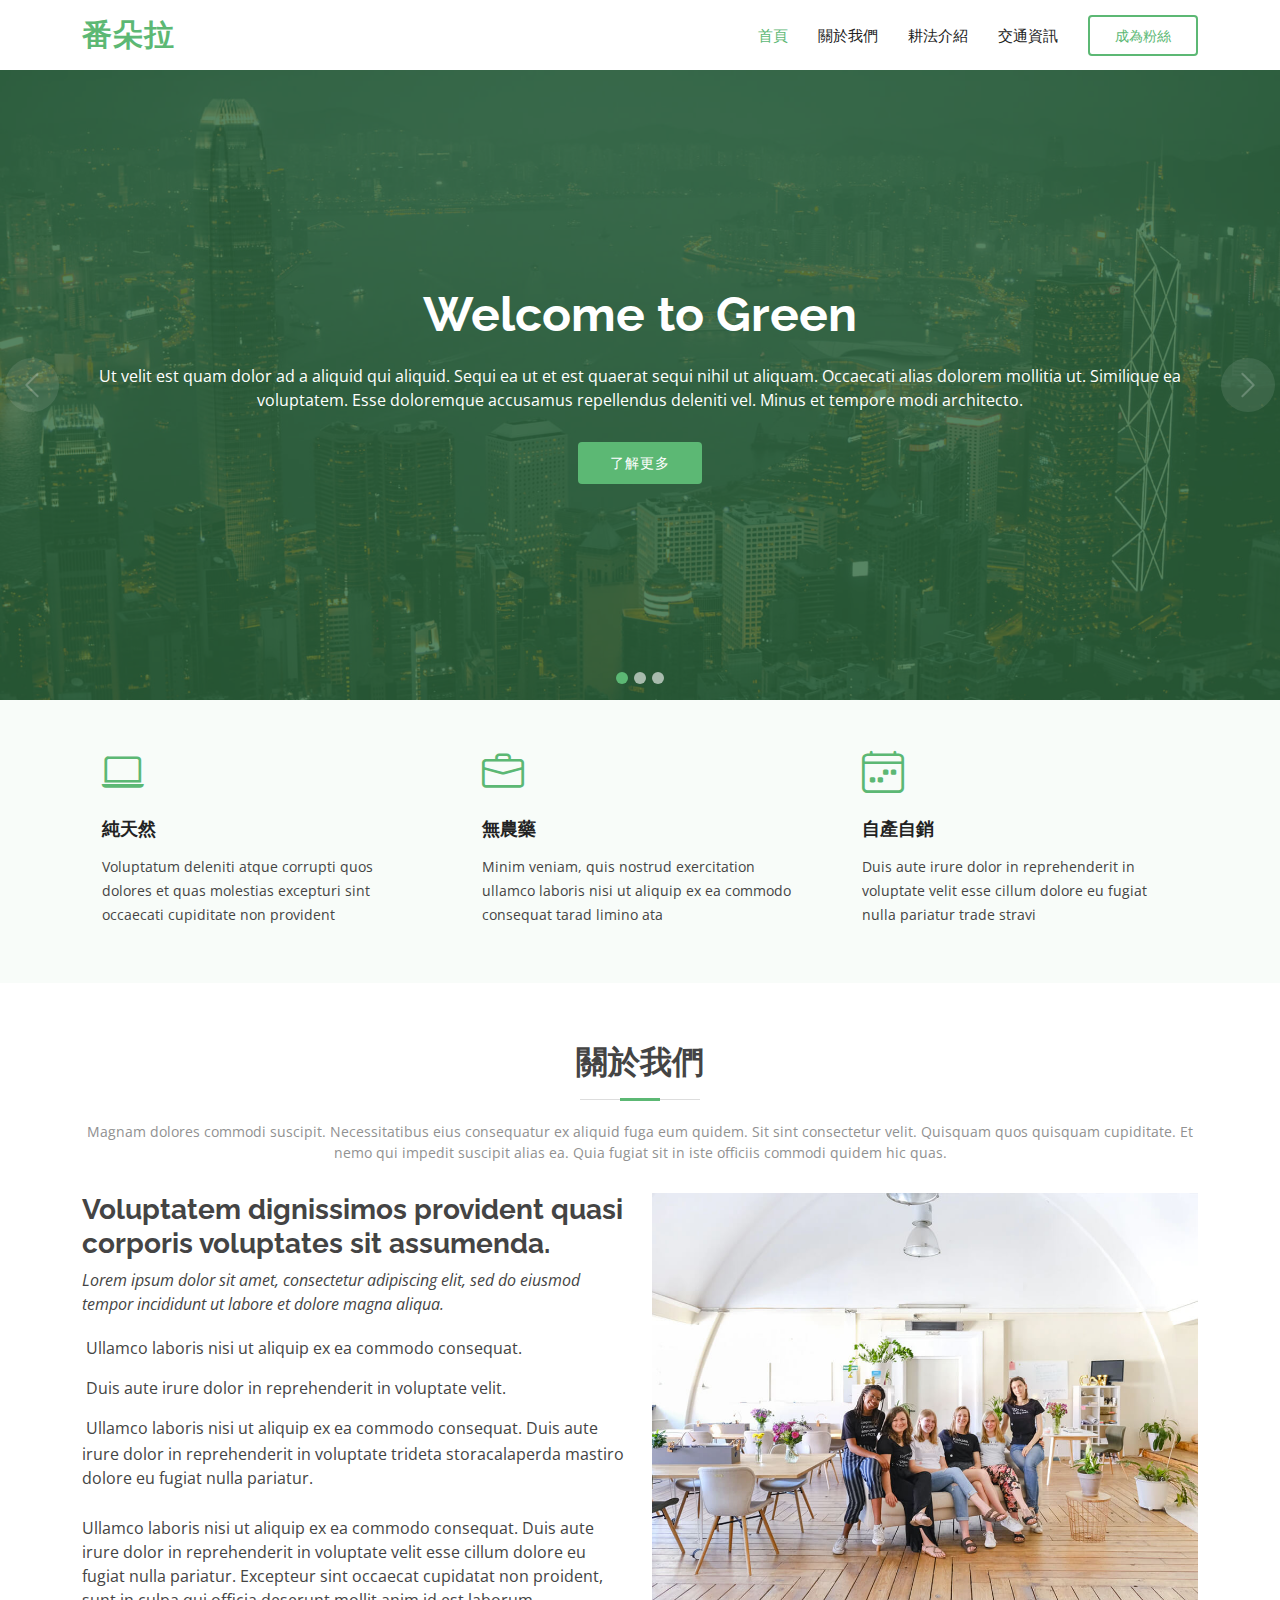
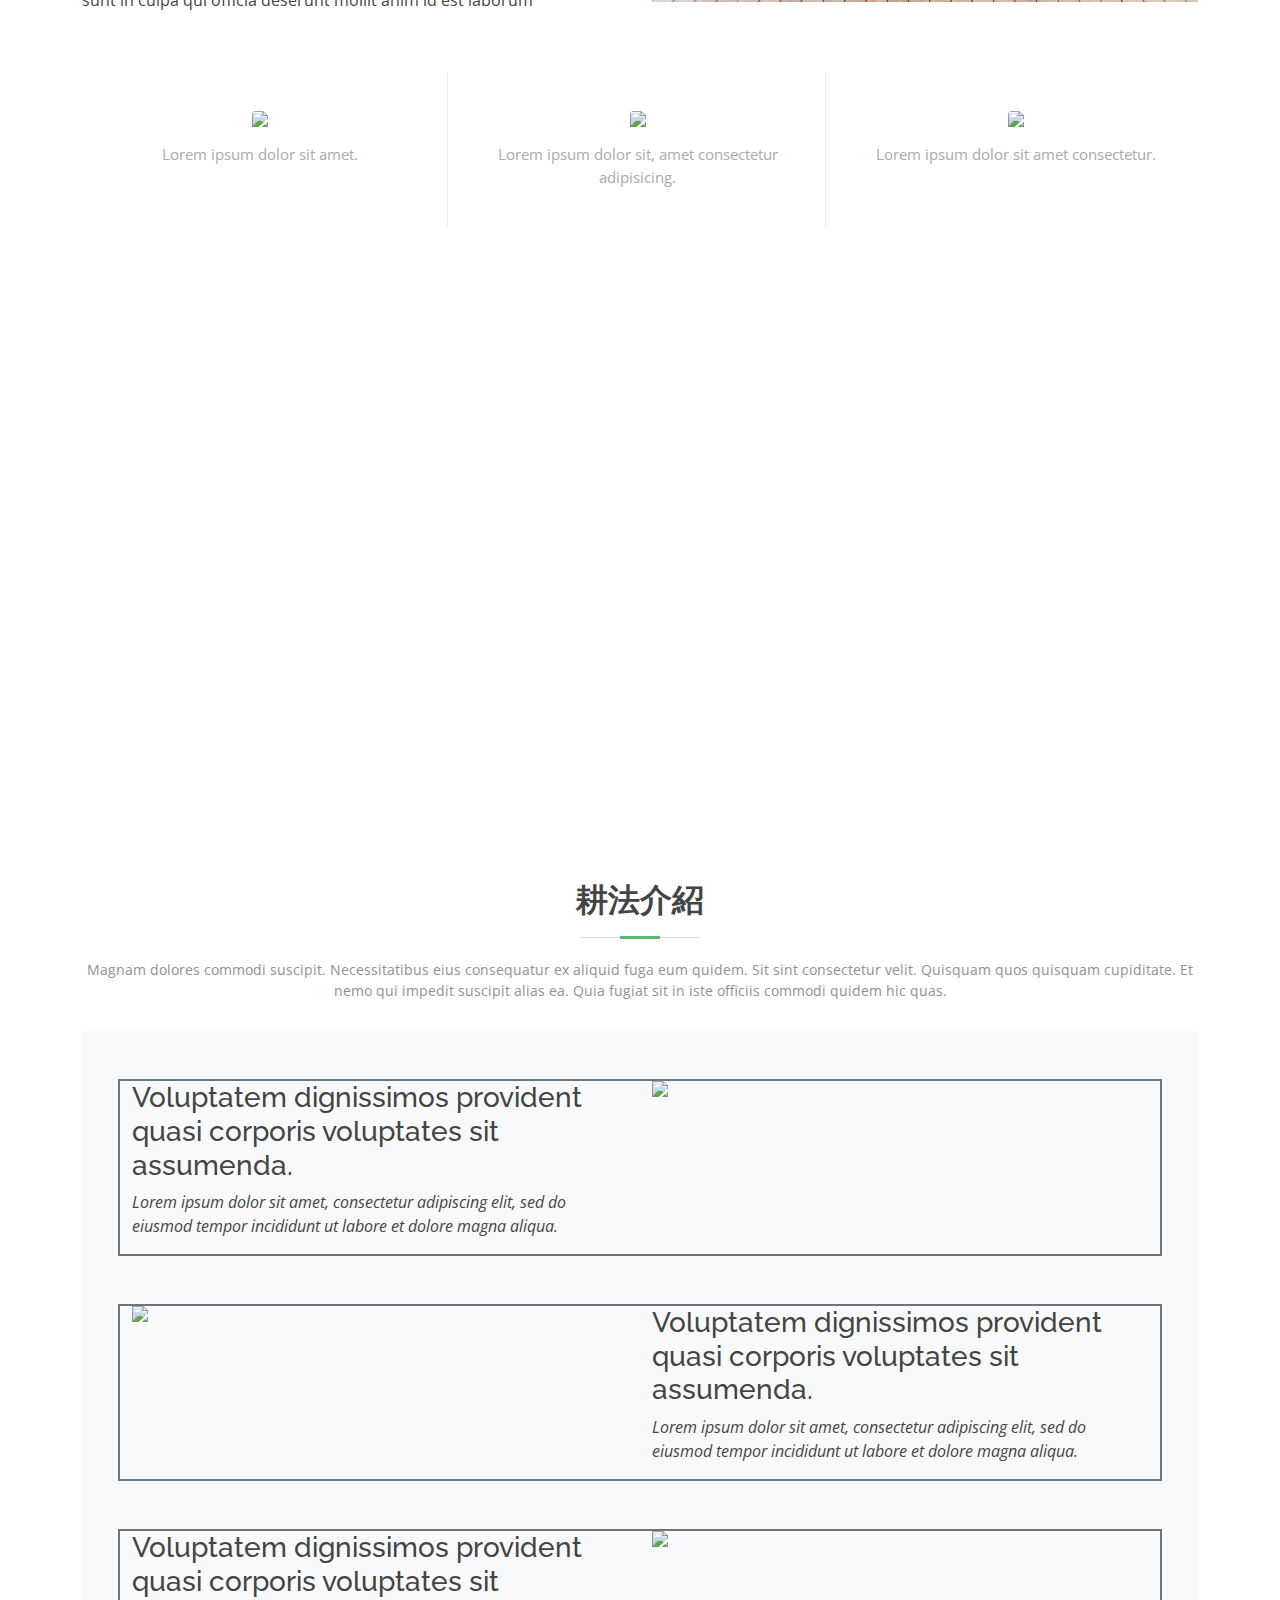
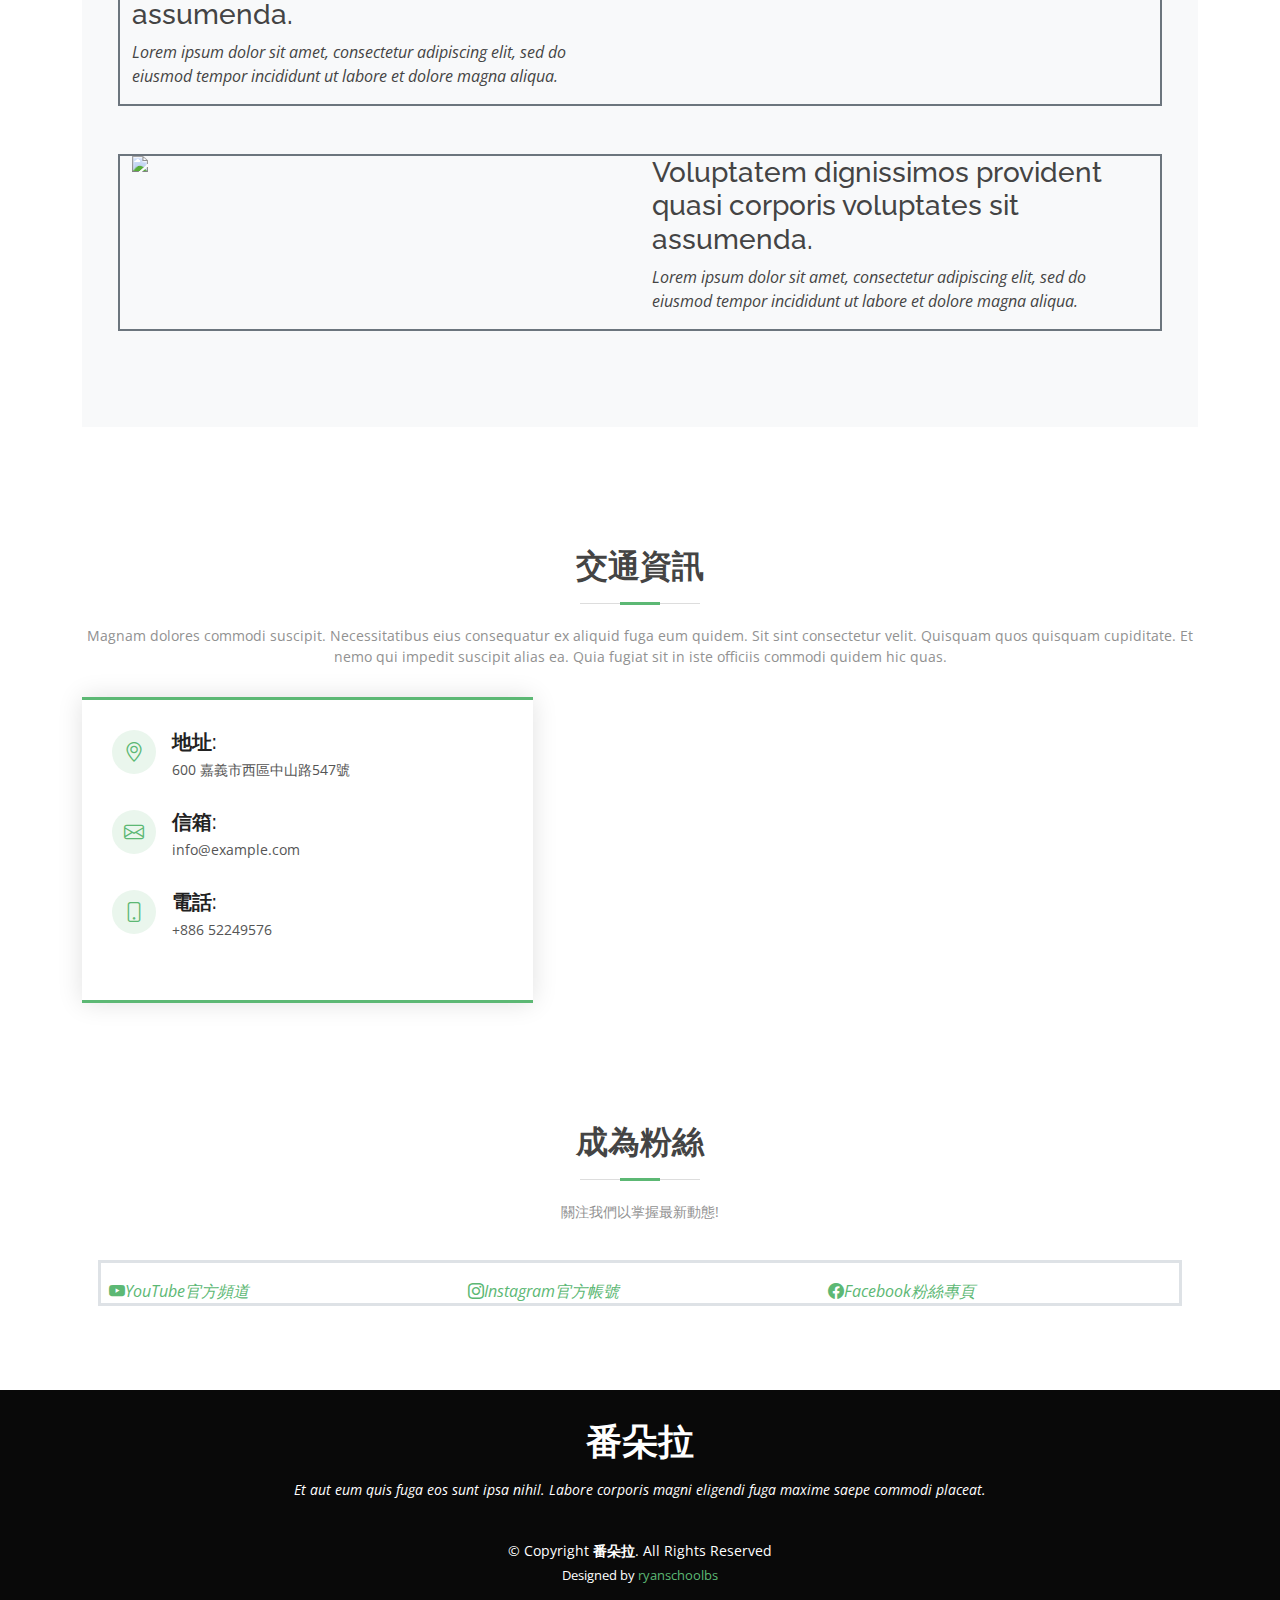
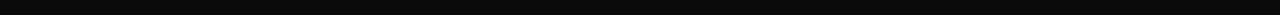
==== commit 5a28d6e4: "fixed google map default zoom" ====
--- a/Green/index.html
+++ b/Green/index.html
@@ -660,74 +660,9 @@
 
                   <!-- ===  contact form  === -->
                   <div class="col-lg-7 mt-5 mt-lg-0 d-flex align-items-stretch">
-                     <!-- <form
-                        action="forms/contact.php"
-                        method="post"
-                        role="form"
-                        class="php-email-form"
-                     >
-                        <div class="row">
-                           <div class="form-group col-md-6">
-                              <label for="name">Your Name</label>
-                              <input
-                                 type="text"
-                                 name="name"
-                                 class="form-control"
-                                 id="name"
-                                 required
-                              />
-                           </div>
-                           <div class="form-group col-md-6 mt-3 mt-md-0">
-                              <label for="name">Your Email</label>
-                              <input
-                                 type="email"
-                                 class="form-control"
-                                 name="email"
-                                 id="email"
-                                 required
-                              />
-                           </div>
-                        </div>
-                        <div class="form-group mt-3">
-                           <label for="name">Subject</label>
-                           <input
-                              type="text"
-                              class="form-control"
-                              name="subject"
-                              id="subject"
-                              required
-                           />
-                        </div>
-                        <div class="form-group mt-3">
-                           <label for="name">Message</label>
-                           <textarea
-                              class="form-control"
-                              name="message"
-                              rows="10"
-                              required
-                           ></textarea>
-                        </div>
-                        <div class="my-3">
-                           <div class="loading">Loading</div>
-                           <div class="error-message"></div>
-                           <div class="sent-message">
-                              Your message has been sent. Thank you!
-                           </div>
-                        </div>
-                        <div class="text-center">
-                           <button type="submit">Send Message</button>
-                        </div>
-                     </form> -->
-                     <!-- <iframe
-                        src="https://www.google.com/maps/embed?pb=!1m14!1m8!1m3!1d12097.433213460943!2d-74.0062269!3d40.7101282!3m2!1i1024!2i768!4f13.1!3m3!1m2!1s0x0%3A0xb89d1fe6bc499443!2sDowntown+Conference+Center!5e0!3m2!1smk!2sbg!4v1539943755621"
-                        frameborder="0"
-                        style="border: 0; width: 100%; height: 290px"
-                        allowfullscreen
-                     ></iframe> -->
-
                      <!-- FIXME  map default zoom -->
                      <!-- <iframe
-                        src="https://www.google.com/maps/embed?pb=!1m18!1m12!1m3!1d234150.05516545527!2d120.29220905593854!3d23.511106856057843!2m3!1f0!2f0!3f0!3m2!1i1024!2i768!4f13.1!3m3!1m2!1s0x346e942efba02443%3A0x6f4c16ab333297c0!2z5pGp5pav5ryi5aChIOWYiee-qeW6lw!5e0!3m2!1szh-TW!2stw!4v1643372199824!5m2!1szh-TW!2stw"
+                        src="https://www.google.com/maps/embed?pb=!1m18!1m12!1m3!1d914.8692704940675!2d120.44317822736105!3d23.4793195847237!2m3!1f0!2f0!3f0!3m2!1i1024!2i768!4f13.1!3m3!1m2!1s0x346e942efba02443%3A0x6f4c16ab333297c0!2z5pGp5pav5ryi5aChIOWYiee-qeW6lw!5e0!3m2!1szh-TW!2stw!4v1643517723778!5m2!1szh-TW!2stw"
                         width="100%"
                         height="450"
                         style="border: 0"
@@ -745,32 +680,26 @@
             <div class="container">
                <div class="section-title">
                   <h2>成為粉絲</h2>
-                  <p>
-                     Magnam dolores commodi suscipit. Necessitatibus eius
-                     consequatur ex aliquid fuga eum quidem. Sit sint
-                     consectetur velit. Quisquam quos quisquam cupiditate. Et
-                     nemo qui impedit suscipit alias ea. Quia fugiat sit in iste
-                     officiis commodi quidem hic quas.
-                  </p>
+                  <p>關注我們以掌握最新動態!</p>
                </div>
 
                <!-- FIXME  social links layout sm to lg -->
-               <div class="row border border-3 p-lg-4">
+               <div class="container p-lg-4">
                   <div class="social-links">
-                     <div class="d-flex flex-sm-column justify-content-around">
-                        <div class="youtube">
+                     <div class="row g-3 border border-3 justify-content-end">
+                        <div class="youtube col-lg-4">
                            <a href="#" class="youtube"
                               ><i class="bi bi-youtube">YouTube官方頻道</i></a
                            >
                         </div>
-                        <div class="instagram">
+                        <div class="instagram col-lg-4">
                            <a href="#" class="instagram"
                               ><i class="bi bi-instagram"
                                  >Instagram官方帳號</i
                               ></a
                            >
                         </div>
-                        <div class="facebook">
+                        <div class="facebook col-lg-4">
                            <a href="#" class="facebook"
                               ><i class="bi bi-facebook">Facebook粉絲專頁</i></a
                            >
